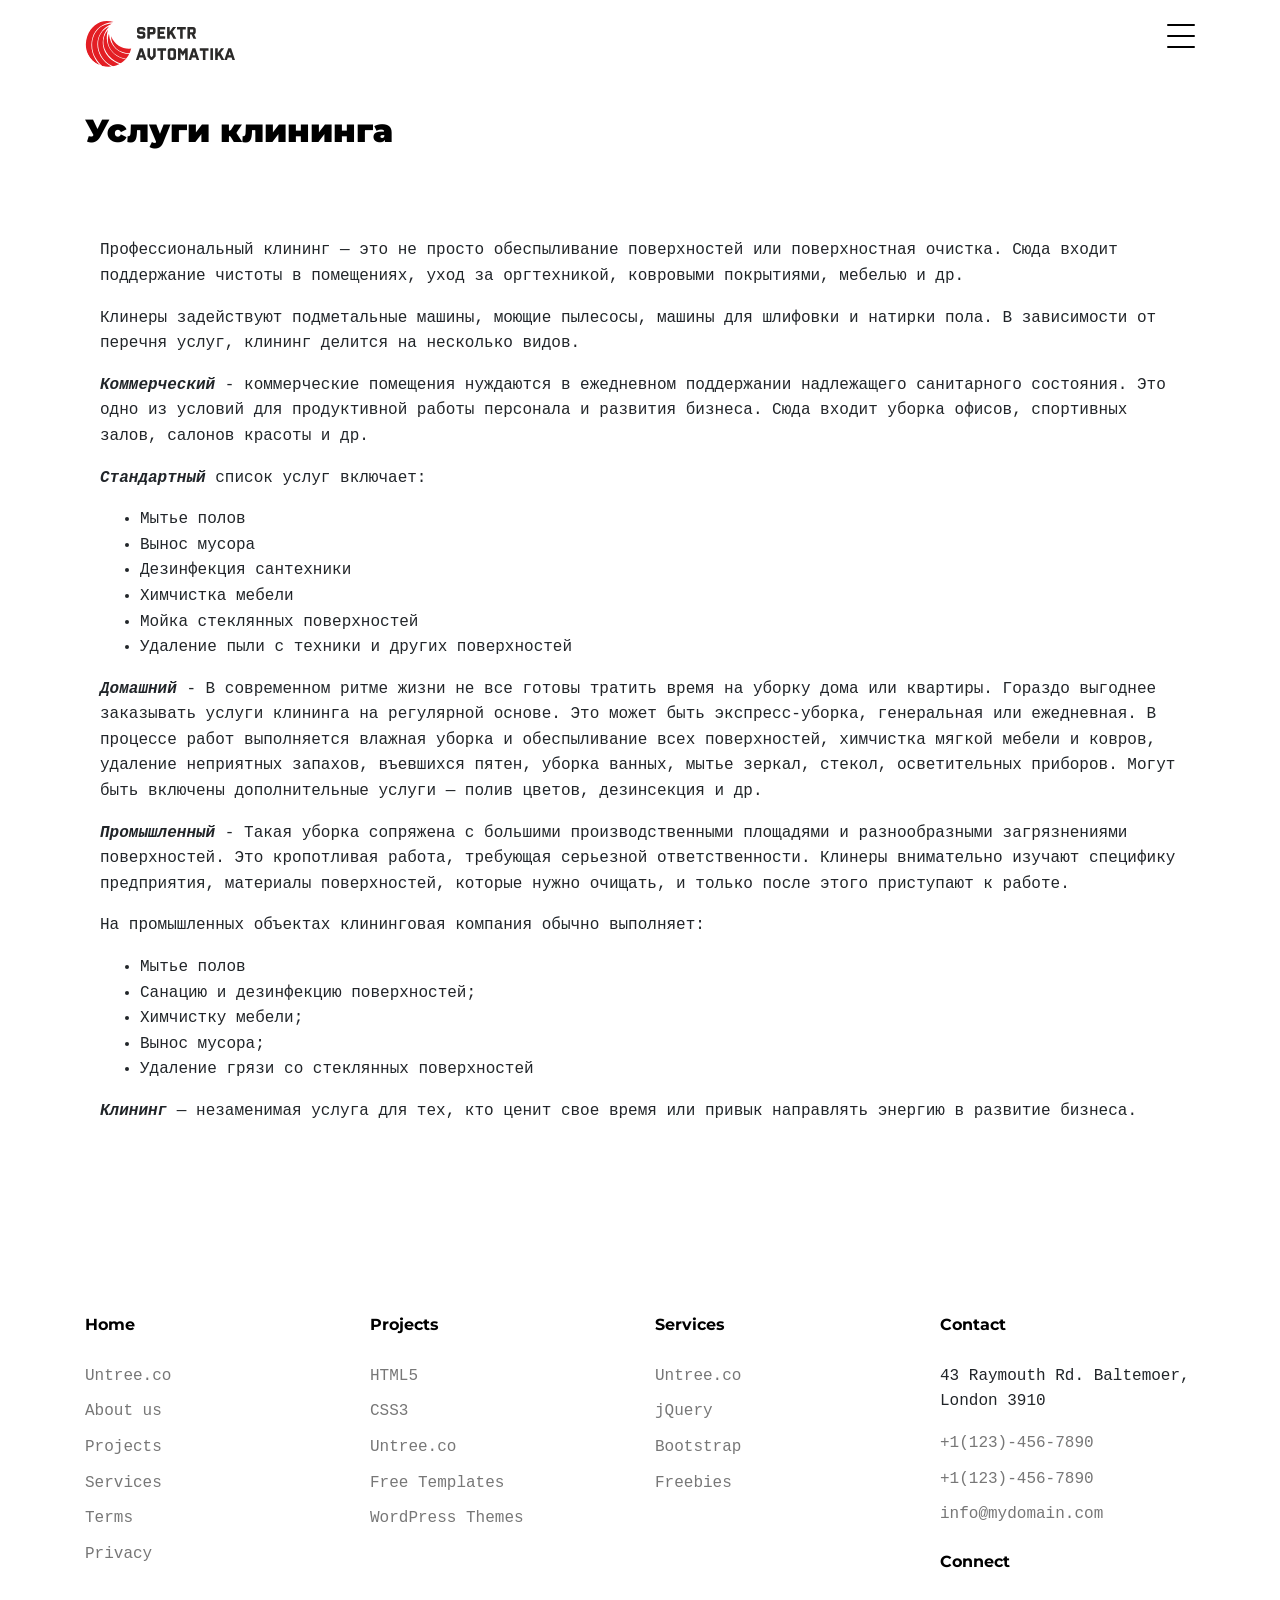
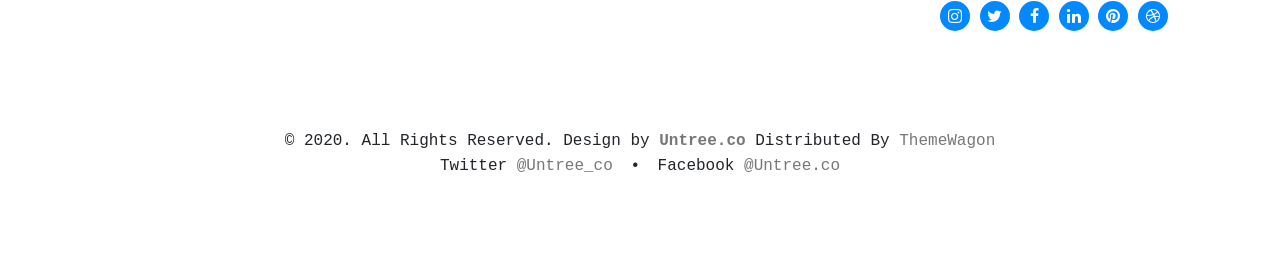
==== cleaning.html @ 490c634f "home page errors fixed" ====
<!doctype html>
<html lang="en">

<head>
  <meta charset="utf-8">
  <meta name="viewport" content="width=device-width, initial-scale=1, shrink-to-fit=no">
  <meta name="author" content="Untree.co">
  <link rel="shortcut icon" href="favicon.ico">

  <meta name="description" content="" />
  <meta name="keywords" content="" />

  <link rel="preconnect" href="https://fonts.googleapis.com">
  <link rel="preconnect" href="https://fonts.gstatic.com" crossorigin>
  <link href="https://fonts.googleapis.com/css2?family=Montserrat:wght@400;700&family=PT+Mono&display=swap" rel="stylesheet">

  <link rel="stylesheet" href="css/bootstrap.min.css">
  <link rel="stylesheet" href="css/owl.carousel.min.css">
  <link rel="stylesheet" href="css/owl.theme.default.min.css">
  <link rel="stylesheet" href="css/jquery.fancybox.min.css">
  <link rel="stylesheet" href="fonts/icomoon/style.css">
  <link rel="stylesheet" href="fonts/flaticon/font/flaticon.css">
  <link rel="stylesheet" href="css/aos.css">
  <link rel="stylesheet" href="css/style.css">
</head>

<body data-spy="scroll" data-target=".site-navbar-target" data-offset="100">


  <div class="site-mobile-menu site-navbar-target">
    <div class="site-mobile-menu-header">
      <div class="site-mobile-menu-close">
        <span class="icofont-close js-menu-toggle"></span>
      </div>
    </div>
    <div class="site-mobile-menu-body"></div>
  </div>
  
  <nav class="site-nav dark mb-5 site-navbar-target">
    <div class="container">
      <div class="site-navigation">
        <a href="index.html" class="logo m-0"><img class="logo" src="logo.svg"></span></a>

        <ul class="js-clone-nav d-none d-lg-inline-none site-menu float-right site-nav-wrap">
          <li><a href="#home-section" class="nav-link active">Главная</a></li>
          <li><a href="#services-section" class="nav-link">Услуги</a></li>
         
            <li><a href="#about-section" class="nav-link">O нас</a></li>
         
          <!-- <li><a href="#services-section" class="nav-link">Services</a></li> -->

          <li><a href="#contact-section" class="nav-link">Kонтакты</a></li>
        </ul>

        <a href="#" class="burger ml-auto float-right site-menu-toggle js-menu-toggle d-inline-block d-lg-inline-block" data-toggle="collapse" data-target="#main-navbar">
          <span></span>
        </a>

      </div>
    </div>
  </nav>



  


  <div class="untree_co-section untree_co-section-4 pb-0"  id="portfolio-section">
    <div class="container">
      <div class="portfolio-single-wrap unslate_co--section" id="portfolio-single-section">

        <div class="portfolio-single-inner">
          <h2 class="heading-portfolio-single-h2 text-black">Услуги клининга</h2>

          <div class="row justify-content-between mb-5">
            <div class="col-12 mb-4">
              <div class="owl-carousel single-slider">
                <figure class="mb-4">
                  <img src="images/cleaning/c1.jpg" alt="Image" class="img-fluid">
                </figure>
                <figure class="mb-4">
                  <img src="images/cleaning/c2.jpg" alt="Image" class="img-fluid">
                </figure>
                <figure class="mb-4">
                  <img src="images/cleaning/c3.jpg" alt="Image" class="img-fluid">
                </figure>
                <figure class="mb-4">
                  <img src="images/cleaning/c4.jpg" alt="Image" class="img-fluid">
                </figure>
                <figure class="mb-4">
                  <img src="images/cleaning/c5.jpg" alt="Image" class="img-fluid">
                </figure>
                <figure class="mb-4">
                  <img src="images/cleaning/c6.jpg" alt="Image" class="img-fluid">
                </figure>
                <figure class="mb-4">
                  <img src="images/cleaning/c7.jpg" alt="Image" class="img-fluid">
                </figure>
            </div>
            <div class="col-md-12 my-5">
                <p>Профессиональный клининг — это не просто обеспыливание поверхностей или поверхностная очистка.
                    Сюда входит поддержание чистоты в помещениях, уход за оргтехникой, ковровыми покрытиями, мебелью и др.
                </p>
                <p>Клинеры задействуют подметальные машины, моющие пылесосы, машины для шлифовки и натирки пола.
                    В зависимости от перечня услуг, клининг делится на несколько видов.
                </p>
                <p><i class="font-weight-bold">Коммерческий</i> - 
                    коммерческие помещения нуждаются в ежедневном поддержании надлежащего санитарного состояния.
                    Это одно из условий для продуктивной работы персонала и развития бизнеса. Сюда входит уборка офисов, спортивных залов, салонов красоты и др.
                </p>
                  
                  <p><i class="font-weight-bold">Стандартный</i> список услуг включает:</p> 
                    <ul>
                        <li>Мытье полов</li>
                        <li>Вынос мусора</li>
                        <li>Дезинфекция сантехники</li>
                        <li>Химчистка мебели</li>
                        <li>Мойка стеклянных поверхностей</li>
                        <li>Удаление пыли с техники и других поверхностей</li>
                    </ul>
                <p><i class="font-weight-bold">Домашний</i> - 
                    В современном ритме жизни не все готовы тратить время на уборку дома или квартиры. Гораздо выгоднее заказывать услуги клининга на
                    регулярной основе. Это может быть экспресс-уборка, генеральная или ежедневная. В процессе работ выполняется влажная уборка и
                    обеспыливание всех поверхностей, химчистка мягкой мебели и ковров, удаление неприятных запахов, въевшихся пятен,
                    уборка ванных, мытье зеркал, стекол, осветительных приборов. Могут быть включены дополнительные услуги — полив цветов, дезинсекция и др.
                </p>
                <p><i class="font-weight-bold">Промышленный</i> - 
                    Такая уборка сопряжена с большими производственными площадями и разнообразными загрязнениями поверхностей. Это кропотливая работа,
                    требующая серьезной ответственности. Клинеры внимательно изучают специфику предприятия, материалы поверхностей, которые нужно очищать,
                    и только после этого приступают к работе.
                </p>
                <p>На промышленных объектах клининговая компания обычно выполняет:</p> 
                    <ul>
                        <li>Мытье полов</li>
                        <li>Санацию и дезинфекцию поверхностей;</li>
                        <li>Химчистку мебели;</li>
                        <li>Вынос мусора;</li>
                        <li>Удаление грязи со стеклянных поверхностей</li>
                    </ul>
                <p><i class="font-weight-bold">Клининг</i> — незаменимая услуга для тех, кто ценит свое время или привык направлять энергию в развитие бизнеса.</p>

            </div>
        
          </div>

        </div>
      </div>
    </div>
  </div>


  <div class="site-footer">
    <div class="container">

      <div class="row">
        <div class="col-lg-3">
          <div class="widget">
            <h3>Home</h3>
            <ul class="list-unstyled float-left links">
              <li><a href="#">Untree.co</a></li>
              <li><a href="#">About us</a></li>
              <li><a href="#">Projects</a></li>
              <li><a href="#">Services</a></li>
              <li><a href="#">Terms</a></li>
              <li><a href="#">Privacy</a></li>
            </ul>
          </div> <!-- /.widget -->
        </div> <!-- /.col-lg-3 -->

        <div class="col-lg-3">
          <div class="widget">
            <h3>Projects</h3>
            <ul class="list-unstyled float-left links">
              <li><a href="#">HTML5</a></li>
              <li><a href="#">CSS3</a></li>
              <li><a href="#">Untree.co</a></li>
              <li><a href="#">Free Templates</a></li>
              <li><a href="#">WordPress Themes</a></li>
            </ul>
          </div> <!-- /.widget -->
        </div> <!-- /.col-lg-3 -->

        <div class="col-lg-3">
          <div class="widget">
            <h3>Services</h3>
            <ul class="list-unstyled float-left links">
              <li><a href="#">Untree.co</a></li>
              <li><a href="#">jQuery</a></li>
              <li><a href="#">Bootstrap</a></li>
              <li><a href="#">Freebies</a></li>
            </ul>
          </div> <!-- /.widget -->
        </div> <!-- /.col-lg-3 -->


        <div class="col-lg-3">
          <div class="widget">
            <h3>Contact</h3>
            <address>43 Raymouth Rd. Baltemoer, London 3910</address>
            <ul class="list-unstyled links mb-4">
              <li><a href="tel://11234567890">+1(123)-456-7890</a></li>
              <li><a href="tel://11234567890">+1(123)-456-7890</a></li>
              <li><a href="mailto:info@mydomain.com">info@mydomain.com</a></li>
            </ul>

            <h3>Connect</h3>
            <ul class="list-unstyled social">
              <li><a href="#"><span class="icon-instagram"></span></a></li>
              <li><a href="#"><span class="icon-twitter"></span></a></li>
              <li><a href="#"><span class="icon-facebook"></span></a></li>
              <li><a href="#"><span class="icon-linkedin"></span></a></li>
              <li><a href="#"><span class="icon-pinterest"></span></a></li>
              <li><a href="#"><span class="icon-dribbble"></span></a></li>
            </ul>

          </div> <!-- /.widget -->
        </div> <!-- /.col-lg-3 -->

      </div> <!-- /.row -->





      <div class="row mt-5">
        <div class="col-12 text-center">
          <p class=" mb-0">&copy; 2020. All Rights Reserved. Design by <a href="https://untree.co/" target="_blank" class=""><strong>Untree.co</strong></a> Distributed By <a href="https://themewagon.com">ThemeWagon</a> </p>
          <p class="">
            <span class="mx-2">Twitter <a href="https://twitter.com/untree_co">@Untree_co</a></span>
            <span>&bullet;</span>
            <span class="mx-2">Facebook <a href="https://web.facebook.com/Untree.co">@Untree.co</a></span>
          </p>

        </div>
      </div>
    </div> <!-- /.container -->
  </div> <!-- /.site-footer -->

  <script src="js/jquery-3.4.1.min.js"></script>
  <script src="js/popper.min.js"></script>
  <script src="js/bootstrap.min.js"></script>
  <script src="js/owl.carousel.min.js"></script>
  <script src="js/jquery.animateNumber.min.js"></script>
  <script src="js/jquery.waypoints.min.js"></script>
  <script src="js/jquery.fancybox.min.js"></script>
  <script src="js/aos.js"></script>
  <script src="js/wave-animate.js"></script>
  <script src="js/circle-progress.js"></script>
  <script src="js/imagesloaded.pkgd.js"></script>
  <script src="js/isotope.pkgd.min.js"></script>
  <script src="js/jquery.easing.1.3.js"></script>
  <script src="js/TweenMax.min.js"></script>
  <script src="js/ScrollMagic.min.js"></script>
  <script src="js/scrollmagic.animation.gsap.min.js"></script>

  <script src="js/custom.js"></script>
  
</body>

</html>
---- fonts/icomoon/style.css ----
@font-face {
  font-family: 'icomoon';
  src:  url('fonts/icomoon.eot?10si43');
  src:  url('fonts/icomoon.eot?10si43#iefix') format('embedded-opentype'),
    url('fonts/icomoon.ttf?10si43') format('truetype'),
    url('fonts/icomoon.woff?10si43') format('woff'),
    url('fonts/icomoon.svg?10si43#icomoon') format('svg');
  font-weight: normal;
  font-style: normal;
}

[class^="icon-"], [class*=" icon-"] {
  /* use !important to prevent issues with browser extensions that change fonts */
  font-family: 'icomoon' !important;
  speak: none;
  font-style: normal;
  font-weight: normal;
  font-variant: normal;
  text-transform: none;
  line-height: 1;

  /* Better Font Rendering =========== */
  -webkit-font-smoothing: antialiased;
  -moz-osx-font-smoothing: grayscale;
}

.icon-asterisk:before {
  content: "\f069";
}
.icon-plus:before {
  content: "\f067";
}
.icon-question:before {
  content: "\f128";
}
.icon-minus:before {
  content: "\f068";
}
.icon-glass:before {
  content: "\f000";
}
.icon-music:before {
  content: "\f001";
}
.icon-search:before {
  content: "\f002";
}
.icon-envelope-o:before {
  content: "\f003";
}
.icon-heart:before {
  content: "\f004";
}
.icon-star:before {
  content: "\f005";
}
.icon-star-o:before {
  content: "\f006";
}
.icon-user:before {
  content: "\f007";
}
.icon-film:before {
  content: "\f008";
}
.icon-th-large:before {
  content: "\f009";
}
.icon-th:before {
  content: "\f00a";
}
.icon-th-list:before {
  content: "\f00b";
}
.icon-check:before {
  content: "\f00c";
}
.icon-close:before {
  content: "\f00d";
}
.icon-remove:before {
  content: "\f00d";
}
.icon-times:before {
  content: "\f00d";
}
.icon-search-plus:before {
  content: "\f00e";
}
.icon-search-minus:before {
  content: "\f010";
}
.icon-power-off:before {
  content: "\f011";
}
.icon-signal:before {
  content: "\f012";
}
.icon-cog:before {
  content: "\f013";
}
.icon-gear:before {
  content: "\f013";
}
.icon-trash-o:before {
  content: "\f014";
}
.icon-home:before {
  content: "\f015";
}
.icon-file-o:before {
  content: "\f016";
}
.icon-clock-o:before {
  content: "\f017";
}
.icon-road:before {
  content: "\f018";
}
.icon-download:before {
  content: "\f019";
}
.icon-arrow-circle-o-down:before {
  content: "\f01a";
}
.icon-arrow-circle-o-up:before {
  content: "\f01b";
}
.icon-inbox:before {
  content: "\f01c";
}
.icon-play-circle-o:before {
  content: "\f01d";
}
.icon-repeat:before {
  content: "\f01e";
}
.icon-rotate-right:before {
  content: "\f01e";
}
.icon-refresh:before {
  content: "\f021";
}
.icon-list-alt:before {
  content: "\f022";
}
.icon-lock:before {
  content: "\f023";
}
.icon-flag:before {
  content: "\f024";
}
.icon-headphones:before {
  content: "\f025";
}
.icon-volume-off:before {
  content: "\f026";
}
.icon-volume-down:before {
  content: "\f027";
}
.icon-volume-up:before {
  content: "\f028";
}
.icon-qrcode:before {
  content: "\f029";
}
.icon-barcode:before {
  content: "\f02a";
}
.icon-tag:before {
  content: "\f02b";
}
.icon-tags:before {
  content: "\f02c";
}
.icon-book:before {
  content: "\f02d";
}
.icon-bookmark:before {
  content: "\f02e";
}
.icon-print:before {
  content: "\f02f";
}
.icon-camera:before {
  content: "\f030";
}
.icon-font:before {
  content: "\f031";
}
.icon-bold:before {
  content: "\f032";
}
.icon-italic:before {
  content: "\f033";
}
.icon-text-height:before {
  content: "\f034";
}
.icon-text-width:before {
  content: "\f035";
}
.icon-align-left:before {
  content: "\f036";
}
.icon-align-center:before {
  content: "\f037";
}
.icon-align-right:before {
  content: "\f038";
}
.icon-align-justify:before {
  content: "\f039";
}
.icon-list:before {
  content: "\f03a";
}
.icon-dedent:before {
  content: "\f03b";
}
.icon-outdent:before {
  content: "\f03b";
}
.icon-indent:before {
  content: "\f03c";
}
.icon-video-camera:before {
  content: "\f03d";
}
.icon-image:before {
  content: "\f03e";
}
.icon-photo:before {
  content: "\f03e";
}
.icon-picture-o:before {
  content: "\f03e";
}
.icon-pencil:before {
  content: "\f040";
}
.icon-map-marker:before {
  content: "\f041";
}
.icon-adjust:before {
  content: "\f042";
}
.icon-tint:before {
  content: "\f043";
}
.icon-edit:before {
  content: "\f044";
}
.icon-pencil-square-o:before {
  content: "\f044";
}
.icon-share-square-o:before {
  content: "\f045";
}
.icon-check-square-o:before {
  content: "\f046";
}
.icon-arrows:before {
  content: "\f047";
}
.icon-step-backward:before {
  content: "\f048";
}
.icon-fast-backward:before {
  content: "\f049";
}
.icon-backward:before {
  content: "\f04a";
}
.icon-play:before {
  content: "\f04b";
}
.icon-pause:before {
  content: "\f04c";
}
.icon-stop:before {
  content: "\f04d";
}
.icon-forward:before {
  content: "\f04e";
}
.icon-fast-forward:before {
  content: "\f050";
}
.icon-step-forward:before {
  content: "\f051";
}
.icon-eject:before {
  content: "\f052";
}
.icon-chevron-left:before {
  content: "\f053";
}
.icon-chevron-right:before {
  content: "\f054";
}
.icon-plus-circle:before {
  content: "\f055";
}
.icon-minus-circle:before {
  content: "\f056";
}
.icon-times-circle:before {
  content: "\f057";
}
.icon-check-circle:before {
  content: "\f058";
}
.icon-question-circle:before {
  content: "\f059";
}
.icon-info-circle:before {
  content: "\f05a";
}
.icon-crosshairs:before {
  content: "\f05b";
}
.icon-times-circle-o:before {
  content: "\f05c";
}
.icon-check-circle-o:before {
  content: "\f05d";
}
.icon-ban:before {
  content: "\f05e";
}
.icon-arrow-left:before {
  content: "\f060";
}
.icon-arrow-right:before {
  content: "\f061";
}
.icon-arrow-up:before {
  content: "\f062";
}
.icon-arrow-down:before {
  content: "\f063";
}
.icon-mail-forward:before {
  content: "\f064";
}
.icon-share:before {
  content: "\f064";
}
.icon-expand:before {
  content: "\f065";
}
.icon-compress:before {
  content: "\f066";
}
.icon-exclamation-circle:before {
  content: "\f06a";
}
.icon-gift:before {
  content: "\f06b";
}
.icon-leaf:before {
  content: "\f06c";
}
.icon-fire:before {
  content: "\f06d";
}
.icon-eye:before {
  content: "\f06e";
}
.icon-eye-slash:before {
  content: "\f070";
}
.icon-exclamation-triangle:before {
  content: "\f071";
}
.icon-warning:before {
  content: "\f071";
}
.icon-plane:before {
  content: "\f072";
}
.icon-calendar:before {
  content: "\f073";
}
.icon-random:before {
  content: "\f074";
}
.icon-comment:before {
  content: "\f075";
}
.icon-magnet:before {
  content: "\f076";
}
.icon-chevron-up:before {
  content: "\f077";
}
.icon-chevron-down:before {
  content: "\f078";
}
.icon-retweet:before {
  content: "\f079";
}
.icon-shopping-cart:before {
  content: "\f07a";
}
.icon-folder:before {
  content: "\f07b";
}
.icon-folder-open:before {
  content: "\f07c";
}
.icon-arrows-v:before {
  content: "\f07d";
}
.icon-arrows-h:before {
  content: "\f07e";
}
.icon-bar-chart:before {
  content: "\f080";
}
.icon-bar-chart-o:before {
  content: "\f080";
}
.icon-twitter-square:before {
  content: "\f081";
}
.icon-facebook-square:before {
  content: "\f082";
}
.icon-camera-retro:before {
  content: "\f083";
}
.icon-key:before {
  content: "\f084";
}
.icon-cogs:before {
  content: "\f085";
}
.icon-gears:before {
  content: "\f085";
}
.icon-comments:before {
  content: "\f086";
}
.icon-thumbs-o-up:before {
  content: "\f087";
}
.icon-thumbs-o-down:before {
  content: "\f088";
}
.icon-star-half:before {
  content: "\f089";
}
.icon-heart-o:before {
  content: "\f08a";
}
.icon-sign-out:before {
  content: "\f08b";
}
.icon-linkedin-square:before {
  content: "\f08c";
}
.icon-thumb-tack:before {
  content: "\f08d";
}
.icon-external-link:before {
  content: "\f08e";
}
.icon-sign-in:before {
  content: "\f090";
}
.icon-trophy:before {
  content: "\f091";
}
.icon-github-square:before {
  content: "\f092";
}
.icon-upload:before {
  content: "\f093";
}
.icon-lemon-o:before {
  content: "\f094";
}
.icon-phone:before {
  content: "\f095";
}
.icon-square-o:before {
  content: "\f096";
}
.icon-bookmark-o:before {
  content: "\f097";
}
.icon-phone-square:before {
  content: "\f098";
}
.icon-twitter:before {
  content: "\f099";
}
.icon-facebook:before {
  content: "\f09a";
}
.icon-facebook-f:before {
  content: "\f09a";
}
.icon-github:before {
  content: "\f09b";
}
.icon-unlock:before {
  content: "\f09c";
}
.icon-credit-card:before {
  content: "\f09d";
}
.icon-feed:before {
  content: "\f09e";
}
.icon-rss:before {
  content: "\f09e";
}
.icon-hdd-o:before {
  content: "\f0a0";
}
.icon-bullhorn:before {
  content: "\f0a1";
}
.icon-bell-o:before {
  content: "\f0a2";
}
.icon-certificate:before {
  content: "\f0a3";
}
.icon-hand-o-right:before {
  content: "\f0a4";
}
.icon-hand-o-left:before {
  content: "\f0a5";
}
.icon-hand-o-up:before {
  content: "\f0a6";
}
.icon-hand-o-down:before {
  content: "\f0a7";
}
.icon-arrow-circle-left:before {
  content: "\f0a8";
}
.icon-arrow-circle-right:before {
  content: "\f0a9";
}
.icon-arrow-circle-up:before {
  content: "\f0aa";
}
.icon-arrow-circle-down:before {
  content: "\f0ab";
}
.icon-globe:before {
  content: "\f0ac";
}
.icon-wrench:before {
  content: "\f0ad";
}
.icon-tasks:before {
  content: "\f0ae";
}
.icon-filter:before {
  content: "\f0b0";
}
.icon-briefcase:before {
  content: "\f0b1";
}
.icon-arrows-alt:before {
  content: "\f0b2";
}
.icon-group:before {
  content: "\f0c0";
}
.icon-users:before {
  content: "\f0c0";
}
.icon-chain:before {
  content: "\f0c1";
}
.icon-link:before {
  content: "\f0c1";
}
.icon-cloud:before {
  content: "\f0c2";
}
.icon-flask:before {
  content: "\f0c3";
}
.icon-cut:before {
  content: "\f0c4";
}
.icon-scissors:before {
  content: "\f0c4";
}
.icon-copy:before {
  content: "\f0c5";
}
.icon-files-o:before {
  content: "\f0c5";
}
.icon-paperclip:before {
  content: "\f0c6";
}
.icon-floppy-o:before {
  content: "\f0c7";
}
.icon-save:before {
  content: "\f0c7";
}
.icon-square:before {
  content: "\f0c8";
}
.icon-bars:before {
  content: "\f0c9";
}
.icon-navicon:before {
  content: "\f0c9";
}
.icon-reorder:before {
  content: "\f0c9";
}
.icon-list-ul:before {
  content: "\f0ca";
}
.icon-list-ol:before {
  content: "\f0cb";
}
.icon-strikethrough:before {
  content: "\f0cc";
}
.icon-underline:before {
  content: "\f0cd";
}
.icon-table:before {
  content: "\f0ce";
}
.icon-magic:before {
  content: "\f0d0";
}
.icon-truck:before {
  content: "\f0d1";
}
.icon-pinterest:before {
  content: "\f0d2";
}
.icon-pinterest-square:before {
  content: "\f0d3";
}
.icon-google-plus-square:before {
  content: "\f0d4";
}
.icon-google-plus:before {
  content: "\f0d5";
}
.icon-money:before {
  content: "\f0d6";
}
.icon-caret-down:before {
  content: "\f0d7";
}
.icon-caret-up:before {
  content: "\f0d8";
}
.icon-caret-left:before {
  content: "\f0d9";
}
.icon-caret-right:before {
  content: "\f0da";
}
.icon-columns:before {
  content: "\f0db";
}
.icon-sort:before {
  content: "\f0dc";
}
.icon-unsorted:before {
  content: "\f0dc";
}
.icon-sort-desc:before {
  content: "\f0dd";
}
.icon-sort-down:before {
  content: "\f0dd";
}
.icon-sort-asc:before {
  content: "\f0de";
}
.icon-sort-up:before {
  content: "\f0de";
}
.icon-envelope:before {
  content: "\f0e0";
}
.icon-linkedin:before {
  content: "\f0e1";
}
.icon-rotate-left:before {
  content: "\f0e2";
}
.icon-undo:before {
  content: "\f0e2";
}
.icon-gavel:before {
  content: "\f0e3";
}
.icon-legal:before {
  content: "\f0e3";
}
.icon-dashboard:before {
  content: "\f0e4";
}
.icon-tachometer:before {
  content: "\f0e4";
}
.icon-comment-o:before {
  content: "\f0e5";
}
.icon-comments-o:before {
  content: "\f0e6";
}
.icon-bolt:before {
  content: "\f0e7";
}
.icon-flash:before {
  content: "\f0e7";
}
.icon-sitemap:before {
  content: "\f0e8";
}
.icon-umbrella:before {
  content: "\f0e9";
}
.icon-clipboard:before {
  content: "\f0ea";
}
.icon-paste:before {
  content: "\f0ea";
}
.icon-lightbulb-o:before {
  content: "\f0eb";
}
.icon-exchange:before {
  content: "\f0ec";
}
.icon-cloud-download:before {
  content: "\f0ed";
}
.icon-cloud-upload:before {
  content: "\f0ee";
}
.icon-user-md:before {
  content: "\f0f0";
}
.icon-stethoscope:before {
  content: "\f0f1";
}
.icon-suitcase:before {
  content: "\f0f2";
}
.icon-bell:before {
  content: "\f0f3";
}
.icon-coffee:before {
  content: "\f0f4";
}
.icon-cutlery:before {
  content: "\f0f5";
}
.icon-file-text-o:before {
  content: "\f0f6";
}
.icon-building-o:before {
  content: "\f0f7";
}
.icon-hospital-o:before {
  content: "\f0f8";
}
.icon-ambulance:before {
  content: "\f0f9";
}
.icon-medkit:before {
  content: "\f0fa";
}
.icon-fighter-jet:before {
  content: "\f0fb";
}
.icon-beer:before {
  content: "\f0fc";
}
.icon-h-square:before {
  content: "\f0fd";
}
.icon-plus-square:before {
  content: "\f0fe";
}
.icon-angle-double-left:before {
  content: "\f100";
}
.icon-angle-double-right:before {
  content: "\f101";
}
.icon-angle-double-up:before {
  content: "\f102";
}
.icon-angle-double-down:before {
  content: "\f103";
}
.icon-angle-left:before {
  content: "\f104";
}
.icon-angle-right:before {
  content: "\f105";
}
.icon-angle-up:before {
  content: "\f106";
}
.icon-angle-down:before {
  content: "\f107";
}
.icon-desktop:before {
  content: "\f108";
}
.icon-laptop:before {
  content: "\f109";
}
.icon-tablet:before {
  content: "\f10a";
}
.icon-mobile:before {
  content: "\f10b";
}
.icon-mobile-phone:before {
  content: "\f10b";
}
.icon-circle-o:before {
  content: "\f10c";
}
.icon-quote-left:before {
  content: "\f10d";
}
.icon-quote-right:before {
  content: "\f10e";
}
.icon-spinner:before {
  content: "\f110";
}
.icon-circle:before {
  content: "\f111";
}
.icon-mail-reply:before {
  content: "\f112";
}
.icon-reply:before {
  content: "\f112";
}
.icon-github-alt:before {
  content: "\f113";
}
.icon-folder-o:before {
  content: "\f114";
}
.icon-folder-open-o:before {
  content: "\f115";
}
.icon-smile-o:before {
  content: "\f118";
}
.icon-frown-o:before {
  content: "\f119";
}
.icon-meh-o:before {
  content: "\f11a";
}
.icon-gamepad:before {
  content: "\f11b";
}
.icon-keyboard-o:before {
  content: "\f11c";
}
.icon-flag-o:before {
  content: "\f11d";
}
.icon-flag-checkered:before {
  content: "\f11e";
}
.icon-terminal:before {
  content: "\f120";
}
.icon-code:before {
  content: "\f121";
}
.icon-mail-reply-all:before {
  content: "\f122";
}
.icon-reply-all:before {
  content: "\f122";
}
.icon-star-half-empty:before {
  content: "\f123";
}
.icon-star-half-full:before {
  content: "\f123";
}
.icon-star-half-o:before {
  content: "\f123";
}
.icon-location-arrow:before {
  content: "\f124";
}
.icon-crop:before {
  content: "\f125";
}
.icon-code-fork:before {
  content: "\f126";
}
.icon-chain-broken:before {
  content: "\f127";
}
.icon-unlink:before {
  content: "\f127";
}
.icon-info:before {
  content: "\f129";
}
.icon-exclamation:before {
  content: "\f12a";
}
.icon-superscript:before {
  content: "\f12b";
}
.icon-subscript:before {
  content: "\f12c";
}
.icon-eraser:before {
  content: "\f12d";
}
.icon-puzzle-piece:before {
  content: "\f12e";
}
.icon-microphone:before {
  content: "\f130";
}
.icon-microphone-slash:before {
  content: "\f131";
}
.icon-shield:before {
  content: "\f132";
}
.icon-calendar-o:before {
  content: "\f133";
}
.icon-fire-extinguisher:before {
  content: "\f134";
}
.icon-rocket:before {
  content: "\f135";
}
.icon-maxcdn:before {
  content: "\f136";
}
.icon-chevron-circle-left:before {
  content: "\f137";
}
.icon-chevron-circle-right:before {
  content: "\f138";
}
.icon-chevron-circle-up:before {
  content: "\f139";
}
.icon-chevron-circle-down:before {
  content: "\f13a";
}
.icon-html5:before {
  content: "\f13b";
}
.icon-css3:before {
  content: "\f13c";
}
.icon-anchor:before {
  content: "\f13d";
}
.icon-unlock-alt:before {
  content: "\f13e";
}
.icon-bullseye:before {
  content: "\f140";
}
.icon-ellipsis-h:before {
  content: "\f141";
}
.icon-ellipsis-v:before {
  content: "\f142";
}
.icon-rss-square:before {
  content: "\f143";
}
.icon-play-circle:before {
  content: "\f144";
}
.icon-ticket:before {
  content: "\f145";
}
.icon-minus-square:before {
  content: "\f146";
}
.icon-minus-square-o:before {
  content: "\f147";
}
.icon-level-up:before {
  content: "\f148";
}
.icon-level-down:before {
  content: "\f149";
}
.icon-check-square:before {
  content: "\f14a";
}
.icon-pencil-square:before {
  content: "\f14b";
}
.icon-external-link-square:before {
  content: "\f14c";
}
.icon-share-square:before {
  content: "\f14d";
}
.icon-compass:before {
  content: "\f14e";
}
.icon-caret-square-o-down:before {
  content: "\f150";
}
.icon-toggle-down:before {
  content: "\f150";
}
.icon-caret-square-o-up:before {
  content: "\f151";
}
.icon-toggle-up:before {
  content: "\f151";
}
.icon-caret-square-o-right:before {
  content: "\f152";
}
.icon-toggle-right:before {
  content: "\f152";
}
.icon-eur:before {
  content: "\f153";
}
.icon-euro:before {
  content: "\f153";
}
.icon-gbp:before {
  content: "\f154";
}
.icon-dollar:before {
  content: "\f155";
}
.icon-usd:before {
  content: "\f155";
}
.icon-inr:before {
  content: "\f156";
}
.icon-rupee:before {
  content: "\f156";
}
.icon-cny:before {
  content: "\f157";
}
.icon-jpy:before {
  content: "\f157";
}
.icon-rmb:before {
  content: "\f157";
}
.icon-yen:before {
  content: "\f157";
}
.icon-rouble:before {
  content: "\f158";
}
.icon-rub:before {
  content: "\f158";
}
.icon-ruble:before {
  content: "\f158";
}
.icon-krw:before {
  content: "\f159";
}
.icon-won:before {
  content: "\f159";
}
.icon-bitcoin:before {
  content: "\f15a";
}
.icon-btc:before {
  content: "\f15a";
}
.icon-file:before {
  content: "\f15b";
}
.icon-file-text:before {
  content: "\f15c";
}
.icon-sort-alpha-asc:before {
  content: "\f15d";
}
.icon-sort-alpha-desc:before {
  content: "\f15e";
}
.icon-sort-amount-asc:before {
  content: "\f160";
}
.icon-sort-amount-desc:before {
  content: "\f161";
}
.icon-sort-numeric-asc:before {
  content: "\f162";
}
.icon-sort-numeric-desc:before {
  content: "\f163";
}
.icon-thumbs-up:before {
  content: "\f164";
}
.icon-thumbs-down:before {
  content: "\f165";
}
.icon-youtube-square:before {
  content: "\f166";
}
.icon-youtube:before {
  content: "\f167";
}
.icon-xing:before {
  content: "\f168";
}
.icon-xing-square:before {
  content: "\f169";
}
.icon-youtube-play:before {
  content: "\f16a";
}
.icon-dropbox:before {
  content: "\f16b";
}
.icon-stack-overflow:before {
  content: "\f16c";
}
.icon-instagram:before {
  content: "\f16d";
}
.icon-flickr:before {
  content: "\f16e";
}
.icon-adn:before {
  content: "\f170";
}
.icon-bitbucket:before {
  content: "\f171";
}
.icon-bitbucket-square:before {
  content: "\f172";
}
.icon-tumblr:before {
  content: "\f173";
}
.icon-tumblr-square:before {
  content: "\f174";
}
.icon-long-arrow-down:before {
  content: "\f175";
}
.icon-long-arrow-up:before {
  content: "\f176";
}
.icon-long-arrow-left:before {
  content: "\f177";
}
.icon-long-arrow-right:before {
  content: "\f178";
}
.icon-apple:before {
  content: "\f179";
}
.icon-windows:before {
  content: "\f17a";
}
.icon-android:before {
  content: "\f17b";
}
.icon-linux:before {
  content: "\f17c";
}
.icon-dribbble:before {
  content: "\f17d";
}
.icon-skype:before {
  content: "\f17e";
}
.icon-foursquare:before {
  content: "\f180";
}
.icon-trello:before {
  content: "\f181";
}
.icon-female:before {
  content: "\f182";
}
.icon-male:before {
  content: "\f183";
}
.icon-gittip:before {
  content: "\f184";
}
.icon-gratipay:before {
  content: "\f184";
}
.icon-sun-o:before {
  content: "\f185";
}
.icon-moon-o:before {
  content: "\f186";
}
.icon-archive:before {
  content: "\f187";
}
.icon-bug:before {
  content: "\f188";
}
.icon-vk:before {
  content: "\f189";
}
.icon-weibo:before {
  content: "\f18a";
}
.icon-renren:before {
  content: "\f18b";
}
.icon-pagelines:before {
  content: "\f18c";
}
.icon-stack-exchange:before {
  content: "\f18d";
}
.icon-arrow-circle-o-right:before {
  content: "\f18e";
}
.icon-arrow-circle-o-left:before {
  content: "\f190";
}
.icon-caret-square-o-left:before {
  content: "\f191";
}
.icon-toggle-left:before {
  content: "\f191";
}
.icon-dot-circle-o:before {
  content: "\f192";
}
.icon-wheelchair:before {
  content: "\f193";
}
.icon-vimeo-square:before {
  content: "\f194";
}
.icon-try:before {
  content: "\f195";
}
.icon-turkish-lira:before {
  content: "\f195";
}
.icon-plus-square-o:before {
  content: "\f196";
}
.icon-space-shuttle:before {
  content: "\f197";
}
.icon-slack:before {
  content: "\f198";
}
.icon-envelope-square:before {
  content: "\f199";
}
.icon-wordpress:before {
  content: "\f19a";
}
.icon-openid:before {
  content: "\f19b";
}
.icon-bank:before {
  content: "\f19c";
}
.icon-institution:before {
  content: "\f19c";
}
.icon-university:before {
  content: "\f19c";
}
.icon-graduation-cap:before {
  content: "\f19d";
}
.icon-mortar-board:before {
  content: "\f19d";
}
.icon-yahoo:before {
  content: "\f19e";
}
.icon-google:before {
  content: "\f1a0";
}
.icon-reddit:before {
  content: "\f1a1";
}
.icon-reddit-square:before {
  content: "\f1a2";
}
.icon-stumbleupon-circle:before {
  content: "\f1a3";
}
.icon-stumbleupon:before {
  content: "\f1a4";
}
.icon-delicious:before {
  content: "\f1a5";
}
.icon-digg:before {
  content: "\f1a6";
}
.icon-pied-piper-pp:before {
  content: "\f1a7";
}
.icon-pied-piper-alt:before {
  content: "\f1a8";
}
.icon-drupal:before {
  content: "\f1a9";
}
.icon-joomla:before {
  content: "\f1aa";
}
.icon-language:before {
  content: "\f1ab";
}
.icon-fax:before {
  content: "\f1ac";
}
.icon-building:before {
  content: "\f1ad";
}
.icon-child:before {
  content: "\f1ae";
}
.icon-paw:before {
  content: "\f1b0";
}
.icon-spoon:before {
  content: "\f1b1";
}
.icon-cube:before {
  content: "\f1b2";
}
.icon-cubes:before {
  content: "\f1b3";
}
.icon-behance:before {
  content: "\f1b4";
}
.icon-behance-square:before {
  content: "\f1b5";
}
.icon-steam:before {
  content: "\f1b6";
}
.icon-steam-square:before {
  content: "\f1b7";
}
.icon-recycle:before {
  content: "\f1b8";
}
.icon-automobile:before {
  content: "\f1b9";
}
.icon-car:before {
  content: "\f1b9";
}
.icon-cab:before {
  content: "\f1ba";
}
.icon-taxi:before {
  content: "\f1ba";
}
.icon-tree:before {
  content: "\f1bb";
}
.icon-spotify:before {
  content: "\f1bc";
}
.icon-deviantart:before {
  content: "\f1bd";
}
.icon-soundcloud:before {
  content: "\f1be";
}
.icon-database:before {
  content: "\f1c0";
}
.icon-file-pdf-o:before {
  content: "\f1c1";
}
.icon-file-word-o:before {
  content: "\f1c2";
}
.icon-file-excel-o:before {
  content: "\f1c3";
}
.icon-file-powerpoint-o:before {
  content: "\f1c4";
}
.icon-file-image-o:before {
  content: "\f1c5";
}
.icon-file-photo-o:before {
  content: "\f1c5";
}
.icon-file-picture-o:before {
  content: "\f1c5";
}
.icon-file-archive-o:before {
  content: "\f1c6";
}
.icon-file-zip-o:before {
  content: "\f1c6";
}
.icon-file-audio-o:before {
  content: "\f1c7";
}
.icon-file-sound-o:before {
  content: "\f1c7";
}
.icon-file-movie-o:before {
  content: "\f1c8";
}
.icon-file-video-o:before {
  content: "\f1c8";
}
.icon-file-code-o:before {
  content: "\f1c9";
}
.icon-vine:before {
  content: "\f1ca";
}
.icon-codepen:before {
  content: "\f1cb";
}
.icon-jsfiddle:before {
  content: "\f1cc";
}
.icon-life-bouy:before {
  content: "\f1cd";
}
.icon-life-buoy:before {
  content: "\f1cd";
}
.icon-life-ring:before {
  content: "\f1cd";
}
.icon-life-saver:before {
  content: "\f1cd";
}
.icon-support:before {
  content: "\f1cd";
}
.icon-circle-o-notch:before {
  content: "\f1ce";
}
.icon-ra:before {
  content: "\f1d0";
}
.icon-rebel:before {
  content: "\f1d0";
}
.icon-resistance:before {
  content: "\f1d0";
}
.icon-empire:before {
  content: "\f1d1";
}
.icon-ge:before {
  content: "\f1d1";
}
.icon-git-square:before {
  content: "\f1d2";
}
.icon-git:before {
  content: "\f1d3";
}
.icon-hacker-news:before {
  content: "\f1d4";
}
.icon-y-combinator-square:before {
  content: "\f1d4";
}
.icon-yc-square:before {
  content: "\f1d4";
}
.icon-tencent-weibo:before {
  content: "\f1d5";
}
.icon-qq:before {
  content: "\f1d6";
}
.icon-wechat:before {
  content: "\f1d7";
}
.icon-weixin:before {
  content: "\f1d7";
}
.icon-paper-plane:before {
  content: "\f1d8";
}
.icon-send:before {
  content: "\f1d8";
}
.icon-paper-plane-o:before {
  content: "\f1d9";
}
.icon-send-o:before {
  content: "\f1d9";
}
.icon-history:before {
  content: "\f1da";
}
.icon-circle-thin:before {
  content: "\f1db";
}
.icon-header:before {
  content: "\f1dc";
}
.icon-paragraph:before {
  content: "\f1dd";
}
.icon-sliders:before {
  content: "\f1de";
}
.icon-share-alt:before {
  content: "\f1e0";
}
.icon-share-alt-square:before {
  content: "\f1e1";
}
.icon-bomb:before {
  content: "\f1e2";
}
.icon-futbol-o:before {
  content: "\f1e3";
}
.icon-soccer-ball-o:before {
  content: "\f1e3";
}
.icon-tty:before {
  content: "\f1e4";
}
.icon-binoculars:before {
  content: "\f1e5";
}
.icon-plug:before {
  content: "\f1e6";
}
.icon-slideshare:before {
  content: "\f1e7";
}
.icon-twitch:before {
  content: "\f1e8";
}
.icon-yelp:before {
  content: "\f1e9";
}
.icon-newspaper-o:before {
  content: "\f1ea";
}
.icon-wifi:before {
  content: "\f1eb";
}
.icon-calculator:before {
  content: "\f1ec";
}
.icon-paypal:before {
  content: "\f1ed";
}
.icon-google-wallet:before {
  content: "\f1ee";
}
.icon-cc-visa:before {
  content: "\f1f0";
}
.icon-cc-mastercard:before {
  content: "\f1f1";
}
.icon-cc-discover:before {
  content: "\f1f2";
}
.icon-cc-amex:before {
  content: "\f1f3";
}
.icon-cc-paypal:before {
  content: "\f1f4";
}
.icon-cc-stripe:before {
  content: "\f1f5";
}
.icon-bell-slash:before {
  content: "\f1f6";
}
.icon-bell-slash-o:before {
  content: "\f1f7";
}
.icon-trash:before {
  content: "\f1f8";
}
.icon-copyright:before {
  content: "\f1f9";
}
.icon-at:before {
  content: "\f1fa";
}
.icon-eyedropper:before {
  content: "\f1fb";
}
.icon-paint-brush:before {
  content: "\f1fc";
}
.icon-birthday-cake:before {
  content: "\f1fd";
}
.icon-area-chart:before {
  content: "\f1fe";
}
.icon-pie-chart:before {
  content: "\f200";
}
.icon-line-chart:before {
  content: "\f201";
}
.icon-lastfm:before {
  content: "\f202";
}
.icon-lastfm-square:before {
  content: "\f203";
}
.icon-toggle-off:before {
  content: "\f204";
}
.icon-toggle-on:before {
  content: "\f205";
}
.icon-bicycle:before {
  content: "\f206";
}
.icon-bus:before {
  content: "\f207";
}
.icon-ioxhost:before {
  content: "\f208";
}
.icon-angellist:before {
  content: "\f209";
}
.icon-cc:before {
  content: "\f20a";
}
.icon-ils:before {
  content: "\f20b";
}
.icon-shekel:before {
  content: "\f20b";
}
.icon-sheqel:before {
  content: "\f20b";
}
.icon-meanpath:before {
  content: "\f20c";
}
.icon-buysellads:before {
  content: "\f20d";
}
.icon-connectdevelop:before {
  content: "\f20e";
}
.icon-dashcube:before {
  content: "\f210";
}
.icon-forumbee:before {
  content: "\f211";
}
.icon-leanpub:before {
  content: "\f212";
}
.icon-sellsy:before {
  content: "\f213";
}
.icon-shirtsinbulk:before {
  content: "\f214";
}
.icon-simplybuilt:before {
  content: "\f215";
}
.icon-skyatlas:before {
  content: "\f216";
}
.icon-cart-plus:before {
  content: "\f217";
}
.icon-cart-arrow-down:before {
  content: "\f218";
}
.icon-diamond:before {
  content: "\f219";
}
.icon-ship:before {
  content: "\f21a";
}
.icon-user-secret:before {
  content: "\f21b";
}
.icon-motorcycle:before {
  content: "\f21c";
}
.icon-street-view:before {
  content: "\f21d";
}
.icon-heartbeat:before {
  content: "\f21e";
}
.icon-venus:before {
  content: "\f221";
}
.icon-mars:before {
  content: "\f222";
}
.icon-mercury:before {
  content: "\f223";
}
.icon-intersex:before {
  content: "\f224";
}
.icon-transgender:before {
  content: "\f224";
}
.icon-transgender-alt:before {
  content: "\f225";
}
.icon-venus-double:before {
  content: "\f226";
}
.icon-mars-double:before {
  content: "\f227";
}
.icon-venus-mars:before {
  content: "\f228";
}
.icon-mars-stroke:before {
  content: "\f229";
}
.icon-mars-stroke-v:before {
  content: "\f22a";
}
.icon-mars-stroke-h:before {
  content: "\f22b";
}
.icon-neuter:before {
  content: "\f22c";
}
.icon-genderless:before {
  content: "\f22d";
}
.icon-facebook-official:before {
  content: "\f230";
}
.icon-pinterest-p:before {
  content: "\f231";
}
.icon-whatsapp:before {
  content: "\f232";
}
.icon-server:before {
  content: "\f233";
}
.icon-user-plus:before {
  content: "\f234";
}
.icon-user-times:before {
  content: "\f235";
}
.icon-bed:before {
  content: "\f236";
}
.icon-hotel:before {
  content: "\f236";
}
.icon-viacoin:before {
  content: "\f237";
}
.icon-train:before {
  content: "\f238";
}
.icon-subway:before {
  content: "\f239";
}
.icon-medium:before {
  content: "\f23a";
}
.icon-y-combinator:before {
  content: "\f23b";
}
.icon-yc:before {
  content: "\f23b";
}
.icon-optin-monster:before {
  content: "\f23c";
}
.icon-opencart:before {
  content: "\f23d";
}
.icon-expeditedssl:before {
  content: "\f23e";
}
.icon-battery:before {
  content: "\f240";
}
.icon-battery-4:before {
  content: "\f240";
}
.icon-battery-full:before {
  content: "\f240";
}
.icon-battery-3:before {
  content: "\f241";
}
.icon-battery-three-quarters:before {
  content: "\f241";
}
.icon-battery-2:before {
  content: "\f242";
}
.icon-battery-half:before {
  content: "\f242";
}
.icon-battery-1:before {
  content: "\f243";
}
.icon-battery-quarter:before {
  content: "\f243";
}
.icon-battery-0:before {
  content: "\f244";
}
.icon-battery-empty:before {
  content: "\f244";
}
.icon-mouse-pointer:before {
  content: "\f245";
}
.icon-i-cursor:before {
  content: "\f246";
}
.icon-object-group:before {
  content: "\f247";
}
.icon-object-ungroup:before {
  content: "\f248";
}
.icon-sticky-note:before {
  content: "\f249";
}
.icon-sticky-note-o:before {
  content: "\f24a";
}
.icon-cc-jcb:before {
  content: "\f24b";
}
.icon-cc-diners-club:before {
  content: "\f24c";
}
.icon-clone:before {
  content: "\f24d";
}
.icon-balance-scale:before {
  content: "\f24e";
}
.icon-hourglass-o:before {
  content: "\f250";
}
.icon-hourglass-1:before {
  content: "\f251";
}
.icon-hourglass-start:before {
  content: "\f251";
}
.icon-hourglass-2:before {
  content: "\f252";
}
.icon-hourglass-half:before {
  content: "\f252";
}
.icon-hourglass-3:before {
  content: "\f253";
}
.icon-hourglass-end:before {
  content: "\f253";
}
.icon-hourglass:before {
  content: "\f254";
}
.icon-hand-grab-o:before {
  content: "\f255";
}
.icon-hand-rock-o:before {
  content: "\f255";
}
.icon-hand-paper-o:before {
  content: "\f256";
}
.icon-hand-stop-o:before {
  content: "\f256";
}
.icon-hand-scissors-o:before {
  content: "\f257";
}
.icon-hand-lizard-o:before {
  content: "\f258";
}
.icon-hand-spock-o:before {
  content: "\f259";
}
.icon-hand-pointer-o:before {
  content: "\f25a";
}
.icon-hand-peace-o:before {
  content: "\f25b";
}
.icon-trademark:before {
  content: "\f25c";
}
.icon-registered:before {
  content: "\f25d";
}
.icon-creative-commons:before {
  content: "\f25e";
}
.icon-gg:before {
  content: "\f260";
}
.icon-gg-circle:before {
  content: "\f261";
}
.icon-tripadvisor:before {
  content: "\f262";
}
.icon-odnoklassniki:before {
  content: "\f263";
}
.icon-odnoklassniki-square:before {
  content: "\f264";
}
.icon-get-pocket:before {
  content: "\f265";
}
.icon-wikipedia-w:before {
  content: "\f266";
}
.icon-safari:before {
  content: "\f267";
}
.icon-chrome:before {
  content: "\f268";
}
.icon-firefox:before {
  content: "\f269";
}
.icon-opera:before {
  content: "\f26a";
}
.icon-internet-explorer:before {
  content: "\f26b";
}
.icon-television:before {
  content: "\f26c";
}
.icon-tv:before {
  content: "\f26c";
}
.icon-contao:before {
  content: "\f26d";
}
.icon-500px:before {
  content: "\f26e";
}
.icon-amazon:before {
  content: "\f270";
}
.icon-calendar-plus-o:before {
  content: "\f271";
}
.icon-calendar-minus-o:before {
  content: "\f272";
}
.icon-calendar-times-o:before {
  content: "\f273";
}
.icon-calendar-check-o:before {
  content: "\f274";
}
.icon-industry:before {
  content: "\f275";
}
.icon-map-pin:before {
  content: "\f276";
}
.icon-map-signs:before {
  content: "\f277";
}
.icon-map-o:before {
  content: "\f278";
}
.icon-map:before {
  content: "\f279";
}
.icon-commenting:before {
  content: "\f27a";
}
.icon-commenting-o:before {
  content: "\f27b";
}
.icon-houzz:before {
  content: "\f27c";
}
.icon-vimeo:before {
  content: "\f27d";
}
.icon-black-tie:before {
  content: "\f27e";
}
.icon-fonticons:before {
  content: "\f280";
}
.icon-reddit-alien:before {
  content: "\f281";
}
.icon-edge:before {
  content: "\f282";
}
.icon-credit-card-alt:before {
  content: "\f283";
}
.icon-codiepie:before {
  content: "\f284";
}
.icon-modx:before {
  content: "\f285";
}
.icon-fort-awesome:before {
  content: "\f286";
}
.icon-usb:before {
  content: "\f287";
}
.icon-product-hunt:before {
  content: "\f288";
}
.icon-mixcloud:before {
  content: "\f289";
}
.icon-scribd:before {
  content: "\f28a";
}
.icon-pause-circle:before {
  content: "\f28b";
}
.icon-pause-circle-o:before {
  content: "\f28c";
}
.icon-stop-circle:before {
  content: "\f28d";
}
.icon-stop-circle-o:before {
  content: "\f28e";
}
.icon-shopping-bag:before {
  content: "\f290";
}
.icon-shopping-basket:before {
  content: "\f291";
}
.icon-hashtag:before {
  content: "\f292";
}
.icon-bluetooth:before {
  content: "\f293";
}
.icon-bluetooth-b:before {
  content: "\f294";
}
.icon-percent:before {
  content: "\f295";
}
.icon-gitlab:before {
  content: "\f296";
}
.icon-wpbeginner:before {
  content: "\f297";
}
.icon-wpforms:before {
  content: "\f298";
}
.icon-envira:before {
  content: "\f299";
}
.icon-universal-access:before {
  content: "\f29a";
}
.icon-wheelchair-alt:before {
  content: "\f29b";
}
.icon-question-circle-o:before {
  content: "\f29c";
}
.icon-blind:before {
  content: "\f29d";
}
.icon-audio-description:before {
  content: "\f29e";
}
.icon-volume-control-phone:before {
  content: "\f2a0";
}
.icon-braille:before {
  content: "\f2a1";
}
.icon-assistive-listening-systems:before {
  content: "\f2a2";
}
.icon-american-sign-language-interpreting:before {
  content: "\f2a3";
}
.icon-asl-interpreting:before {
  content: "\f2a3";
}
.icon-deaf:before {
  content: "\f2a4";
}
.icon-deafness:before {
  content: "\f2a4";
}
.icon-hard-of-hearing:before {
  content: "\f2a4";
}
.icon-glide:before {
  content: "\f2a5";
}
.icon-glide-g:before {
  content: "\f2a6";
}
.icon-sign-language:before {
  content: "\f2a7";
}
.icon-signing:before {
  content: "\f2a7";
}
.icon-low-vision:before {
  content: "\f2a8";
}
.icon-viadeo:before {
  content: "\f2a9";
}
.icon-viadeo-square:before {
  content: "\f2aa";
}
.icon-snapchat:before {
  content: "\f2ab";
}
.icon-snapchat-ghost:before {
  content: "\f2ac";
}
.icon-snapchat-square:before {
  content: "\f2ad";
}
.icon-pied-piper:before {
  content: "\f2ae";
}
.icon-first-order:before {
  content: "\f2b0";
}
.icon-yoast:before {
  content: "\f2b1";
}
.icon-themeisle:before {
  content: "\f2b2";
}
.icon-google-plus-circle:before {
  content: "\f2b3";
}
.icon-google-plus-official:before {
  content: "\f2b3";
}
.icon-fa:before {
  content: "\f2b4";
}
.icon-font-awesome:before {
  content: "\f2b4";
}
.icon-handshake-o:before {
  content: "\f2b5";
}
.icon-envelope-open:before {
  content: "\f2b6";
}
.icon-envelope-open-o:before {
  content: "\f2b7";
}
.icon-linode:before {
  content: "\f2b8";
}
.icon-address-book:before {
  content: "\f2b9";
}
.icon-address-book-o:before {
  content: "\f2ba";
}
.icon-address-card:before {
  content: "\f2bb";
}
.icon-vcard:before {
  content: "\f2bb";
}
.icon-address-card-o:before {
  content: "\f2bc";
}
.icon-vcard-o:before {
  content: "\f2bc";
}
.icon-user-circle:before {
  content: "\f2bd";
}
.icon-user-circle-o:before {
  content: "\f2be";
}
.icon-user-o:before {
  content: "\f2c0";
}
.icon-id-badge:before {
  content: "\f2c1";
}
.icon-drivers-license:before {
  content: "\f2c2";
}
.icon-id-card:before {
  content: "\f2c2";
}
.icon-drivers-license-o:before {
  content: "\f2c3";
}
.icon-id-card-o:before {
  content: "\f2c3";
}
.icon-quora:before {
  content: "\f2c4";
}
.icon-free-code-camp:before {
  content: "\f2c5";
}
.icon-telegram:before {
  content: "\f2c6";
}
.icon-thermometer:before {
  content: "\f2c7";
}
.icon-thermometer-4:before {
  content: "\f2c7";
}
.icon-thermometer-full:before {
  content: "\f2c7";
}
.icon-thermometer-3:before {
  content: "\f2c8";
}
.icon-thermometer-three-quarters:before {
  content: "\f2c8";
}
.icon-thermometer-2:before {
  content: "\f2c9";
}
.icon-thermometer-half:before {
  content: "\f2c9";
}
.icon-thermometer-1:before {
  content: "\f2ca";
}
.icon-thermometer-quarter:before {
  content: "\f2ca";
}
.icon-thermometer-0:before {
  content: "\f2cb";
}
.icon-thermometer-empty:before {
  content: "\f2cb";
}
.icon-shower:before {
  content: "\f2cc";
}
.icon-bath:before {
  content: "\f2cd";
}
.icon-bathtub:before {
  content: "\f2cd";
}
.icon-s15:before {
  content: "\f2cd";
}
.icon-podcast:before {
  content: "\f2ce";
}
.icon-window-maximize:before {
  content: "\f2d0";
}
.icon-window-minimize:before {
  content: "\f2d1";
}
.icon-window-restore:before {
  content: "\f2d2";
}
.icon-times-rectangle:before {
  content: "\f2d3";
}
.icon-window-close:before {
  content: "\f2d3";
}
.icon-times-rectangle-o:before {
  content: "\f2d4";
}
.icon-window-close-o:before {
  content: "\f2d4";
}
.icon-bandcamp:before {
  content: "\f2d5";
}
.icon-grav:before {
  content: "\f2d6";
}
.icon-etsy:before {
  content: "\f2d7";
}
.icon-imdb:before {
  content: "\f2d8";
}
.icon-ravelry:before {
  content: "\f2d9";
}
.icon-eercast:before {
  content: "\f2da";
}
.icon-microchip:before {
  content: "\f2db";
}
.icon-snowflake-o:before {
  content: "\f2dc";
}
.icon-superpowers:before {
  content: "\f2dd";
}
.icon-wpexplorer:before {
  content: "\f2de";
}
.icon-meetup:before {
  content: "\f2e0";
}
.icon-3d_rotation:before {
  content: "\e84d";
}
.icon-ac_unit:before {
  content: "\eb3b";
}
.icon-alarm:before {
  content: "\e855";
}
.icon-access_alarms:before {
  content: "\e191";
}
.icon-schedule:before {
  content: "\e8b5";
}
.icon-accessibility:before {
  content: "\e84e";
}
.icon-accessible:before {
  content: "\e914";
}
.icon-account_balance:before {
  content: "\e84f";
}
.icon-account_balance_wallet:before {
  content: "\e850";
}
.icon-account_box:before {
  content: "\e851";
}
.icon-account_circle:before {
  content: "\e853";
}
.icon-adb:before {
  content: "\e60e";
}
.icon-add:before {
  content: "\e145";
}
.icon-add_a_photo:before {
  content: "\e439";
}
.icon-alarm_add:before {
  content: "\e856";
}
.icon-add_alert:before {
  content: "\e003";
}
.icon-add_box:before {
  content: "\e146";
}
.icon-add_circle:before {
  content: "\e147";
}
.icon-control_point:before {
  content: "\e3ba";
}
.icon-add_location:before {
  content: "\e567";
}
.icon-add_shopping_cart:before {
  content: "\e854";
}
.icon-queue:before {
  content: "\e03c";
}
.icon-add_to_queue:before {
  content: "\e05c";
}
.icon-adjust2:before {
  content: "\e39e";
}
.icon-airline_seat_flat:before {
  content: "\e630";
}
.icon-airline_seat_flat_angled:before {
  content: "\e631";
}
.icon-airline_seat_individual_suite:before {
  content: "\e632";
}
.icon-airline_seat_legroom_extra:before {
  content: "\e633";
}
.icon-airline_seat_legroom_normal:before {
  content: "\e634";
}
.icon-airline_seat_legroom_reduced:before {
  content: "\e635";
}
.icon-airline_seat_recline_extra:before {
  content: "\e636";
}
.icon-airline_seat_recline_normal:before {
  content: "\e637";
}
.icon-flight:before {
  content: "\e539";
}
.icon-airplanemode_inactive:before {
  content: "\e194";
}
.icon-airplay:before {
  content: "\e055";
}
.icon-airport_shuttle:before {
  content: "\eb3c";
}
.icon-alarm_off:before {
  content: "\e857";
}
.icon-alarm_on:before {
  content: "\e858";
}
.icon-album:before {
  content: "\e019";
}
.icon-all_inclusive:before {
  content: "\eb3d";
}
.icon-all_out:before {
  content: "\e90b";
}
.icon-android2:before {
  content: "\e859";
}
.icon-announcement:before {
  content: "\e85a";
}
.icon-apps:before {
  content: "\e5c3";
}
.icon-archive2:before {
  content: "\e149";
}
.icon-arrow_back:before {
  content: "\e5c4";
}
.icon-arrow_downward:before {
  content: "\e5db";
}
.icon-arrow_drop_down:before {
  content: "\e5c5";
}
.icon-arrow_drop_down_circle:before {
  content: "\e5c6";
}
.icon-arrow_drop_up:before {
  content: "\e5c7";
}
.icon-arrow_forward:before {
  content: "\e5c8";
}
.icon-arrow_upward:before {
  content: "\e5d8";
}
.icon-art_track:before {
  content: "\e060";
}
.icon-aspect_ratio:before {
  content: "\e85b";
}
.icon-poll:before {
  content: "\e801";
}
.icon-assignment:before {
  content: "\e85d";
}
.icon-assignment_ind:before {
  content: "\e85e";
}
.icon-assignment_late:before {
  content: "\e85f";
}
.icon-assignment_return:before {
  content: "\e860";
}
.icon-assignment_returned:before {
  content: "\e861";
}
.icon-assignment_turned_in:before {
  content: "\e862";
}
.icon-assistant:before {
  content: "\e39f";
}
.icon-flag2:before {
  content: "\e153";
}
.icon-attach_file:before {
  content: "\e226";
}
.icon-attach_money:before {
  content: "\e227";
}
.icon-attachment:before {
  content: "\e2bc";
}
.icon-audiotrack:before {
  content: "\e3a1";
}
.icon-autorenew:before {
  content: "\e863";
}
.icon-av_timer:before {
  content: "\e01b";
}
.icon-backspace:before {
  content: "\e14a";
}
.icon-cloud_upload:before {
  content: "\e2c3";
}
.icon-battery_alert:before {
  content: "\e19c";
}
.icon-battery_charging_full:before {
  content: "\e1a3";
}
.icon-battery_std:before {
  content: "\e1a5";
}
.icon-battery_unknown:before {
  content: "\e1a6";
}
.icon-beach_access:before {
  content: "\eb3e";
}
.icon-beenhere:before {
  content: "\e52d";
}
.icon-block:before {
  content: "\e14b";
}
.icon-bluetooth2:before {
  content: "\e1a7";
}
.icon-bluetooth_searching:before {
  content: "\e1aa";
}
.icon-bluetooth_connected:before {
  content: "\e1a8";
}
.icon-bluetooth_disabled:before {
  content: "\e1a9";
}
.icon-blur_circular:before {
  content: "\e3a2";
}
.icon-blur_linear:before {
  content: "\e3a3";
}
.icon-blur_off:before {
  content: "\e3a4";
}
.icon-blur_on:before {
  content: "\e3a5";
}
.icon-class:before {
  content: "\e86e";
}
.icon-turned_in:before {
  content: "\e8e6";
}
.icon-turned_in_not:before {
  content: "\e8e7";
}
.icon-border_all:before {
  content: "\e228";
}
.icon-border_bottom:before {
  content: "\e229";
}
.icon-border_clear:before {
  content: "\e22a";
}
.icon-border_color:before {
  content: "\e22b";
}
.icon-border_horizontal:before {
  content: "\e22c";
}
.icon-border_inner:before {
  content: "\e22d";
}
.icon-border_left:before {
  content: "\e22e";
}
.icon-border_outer:before {
  content: "\e22f";
}
.icon-border_right:before {
  content: "\e230";
}
.icon-border_style:before {
  content: "\e231";
}
.icon-border_top:before {
  content: "\e232";
}
.icon-border_vertical:before {
  content: "\e233";
}
.icon-branding_watermark:before {
  content: "\e06b";
}
.icon-brightness_1:before {
  content: "\e3a6";
}
.icon-brightness_2:before {
  content: "\e3a7";
}
.icon-brightness_3:before {
  content: "\e3a8";
}
.icon-brightness_4:before {
  content: "\e3a9";
}
.icon-brightness_low:before {
  content: "\e1ad";
}
.icon-brightness_medium:before {
  content: "\e1ae";
}
.icon-brightness_high:before {
  content: "\e1ac";
}
.icon-brightness_auto:before {
  content: "\e1ab";
}
.icon-broken_image:before {
  content: "\e3ad";
}
.icon-brush:before {
  content: "\e3ae";
}
.icon-bubble_chart:before {
  content: "\e6dd";
}
.icon-bug_report:before {
  content: "\e868";
}
.icon-build:before {
  content: "\e869";
}
.icon-burst_mode:before {
  content: "\e43c";
}
.icon-domain:before {
  content: "\e7ee";
}
.icon-business_center:before {
  content: "\eb3f";
}
.icon-cached:before {
  content: "\e86a";
}
.icon-cake:before {
  content: "\e7e9";
}
.icon-phone2:before {
  content: "\e0cd";
}
.icon-call_end:before {
  content: "\e0b1";
}
.icon-call_made:before {
  content: "\e0b2";
}
.icon-merge_type:before {
  content: "\e252";
}
.icon-call_missed:before {
  content: "\e0b4";
}
.icon-call_missed_outgoing:before {
  content: "\e0e4";
}
.icon-call_received:before {
  content: "\e0b5";
}
.icon-call_split:before {
  content: "\e0b6";
}
.icon-call_to_action:before {
  content: "\e06c";
}
.icon-camera2:before {
  content: "\e3af";
}
.icon-photo_camera:before {
  content: "\e412";
}
.icon-camera_enhance:before {
  content: "\e8fc";
}
.icon-camera_front:before {
  content: "\e3b1";
}
.icon-camera_rear:before {
  content: "\e3b2";
}
.icon-camera_roll:before {
  content: "\e3b3";
}
.icon-cancel:before {
  content: "\e5c9";
}
.icon-redeem:before {
  content: "\e8b1";
}
.icon-card_membership:before {
  content: "\e8f7";
}
.icon-card_travel:before {
  content: "\e8f8";
}
.icon-casino:before {
  content: "\eb40";
}
.icon-cast:before {
  content: "\e307";
}
.icon-cast_connected:before {
  content: "\e308";
}
.icon-center_focus_strong:before {
  content: "\e3b4";
}
.icon-center_focus_weak:before {
  content: "\e3b5";
}
.icon-change_history:before {
  content: "\e86b";
}
.icon-chat:before {
  content: "\e0b7";
}
.icon-chat_bubble:before {
  content: "\e0ca";
}
.icon-chat_bubble_outline:before {
  content: "\e0cb";
}
.icon-check2:before {
  content: "\e5ca";
}
.icon-check_box:before {
  content: "\e834";
}
.icon-check_box_outline_blank:before {
  content: "\e835";
}
.icon-check_circle:before {
  content: "\e86c";
}
.icon-navigate_before:before {
  content: "\e408";
}
.icon-navigate_next:before {
  content: "\e409";
}
.icon-child_care:before {
  content: "\eb41";
}
.icon-child_friendly:before {
  content: "\eb42";
}
.icon-chrome_reader_mode:before {
  content: "\e86d";
}
.icon-close2:before {
  content: "\e5cd";
}
.icon-clear_all:before {
  content: "\e0b8";
}
.icon-closed_caption:before {
  content: "\e01c";
}
.icon-wb_cloudy:before {
  content: "\e42d";
}
.icon-cloud_circle:before {
  content: "\e2be";
}
.icon-cloud_done:before {
  content: "\e2bf";
}
.icon-cloud_download:before {
  content: "\e2c0";
}
.icon-cloud_off:before {
  content: "\e2c1";
}
.icon-cloud_queue:before {
  content: "\e2c2";
}
.icon-code2:before {
  content: "\e86f";
}
.icon-photo_library:before {
  content: "\e413";
}
.icon-collections_bookmark:before {
  content: "\e431";
}
.icon-palette:before {
  content: "\e40a";
}
.icon-colorize:before {
  content: "\e3b8";
}
.icon-comment2:before {
  content: "\e0b9";
}
.icon-compare:before {
  content: "\e3b9";
}
.icon-compare_arrows:before {
  content: "\e915";
}
.icon-laptop2:before {
  content: "\e31e";
}
.icon-confirmation_number:before {
  content: "\e638";
}
.icon-contact_mail:before {
  content: "\e0d0";
}
.icon-contact_phone:before {
  content: "\e0cf";
}
.icon-contacts:before {
  content: "\e0ba";
}
.icon-content_copy:before {
  content: "\e14d";
}
.icon-content_cut:before {
  content: "\e14e";
}
.icon-content_paste:before {
  content: "\e14f";
}
.icon-control_point_duplicate:before {
  content: "\e3bb";
}
.icon-copyright2:before {
  content: "\e90c";
}
.icon-mode_edit:before {
  content: "\e254";
}
.icon-create_new_folder:before {
  content: "\e2cc";
}
.icon-payment:before {
  content: "\e8a1";
}
.icon-crop2:before {
  content: "\e3be";
}
.icon-crop_16_9:before {
  content: "\e3bc";
}
.icon-crop_3_2:before {
  content: "\e3bd";
}
.icon-crop_landscape:before {
  content: "\e3c3";
}
.icon-crop_7_5:before {
  content: "\e3c0";
}
.icon-crop_din:before {
  content: "\e3c1";
}
.icon-crop_free:before {
  content: "\e3c2";
}
.icon-crop_original:before {
  content: "\e3c4";
}
.icon-crop_portrait:before {
  content: "\e3c5";
}
.icon-crop_rotate:before {
  content: "\e437";
}
.icon-crop_square:before {
  content: "\e3c6";
}
.icon-dashboard2:before {
  content: "\e871";
}
.icon-data_usage:before {
  content: "\e1af";
}
.icon-date_range:before {
  content: "\e916";
}
.icon-dehaze:before {
  content: "\e3c7";
}
.icon-delete:before {
  content: "\e872";
}
.icon-delete_forever:before {
  content: "\e92b";
}
.icon-delete_sweep:before {
  content: "\e16c";
}
.icon-description:before {
  content: "\e873";
}
.icon-desktop_mac:before {
  content: "\e30b";
}
.icon-desktop_windows:before {
  content: "\e30c";
}
.icon-details:before {
  content: "\e3c8";
}
.icon-developer_board:before {
  content: "\e30d";
}
.icon-developer_mode:before {
  content: "\e1b0";
}
.icon-device_hub:before {
  content: "\e335";
}
.icon-phonelink:before {
  content: "\e326";
}
.icon-devices_other:before {
  content: "\e337";
}
.icon-dialer_sip:before {
  content: "\e0bb";
}
.icon-dialpad:before {
  content: "\e0bc";
}
.icon-directions:before {
  content: "\e52e";
}
.icon-directions_bike:before {
  content: "\e52f";
}
.icon-directions_boat:before {
  content: "\e532";
}
.icon-directions_bus:before {
  content: "\e530";
}
.icon-directions_car:before {
  content: "\e531";
}
.icon-directions_railway:before {
  content: "\e534";
}
.icon-directions_run:before {
  content: "\e566";
}
.icon-directions_transit:before {
  content: "\e535";
}
.icon-directions_walk:before {
  content: "\e536";
}
.icon-disc_full:before {
  content: "\e610";
}
.icon-dns:before {
  content: "\e875";
}
.icon-not_interested:before {
  content: "\e033";
}
.icon-do_not_disturb_alt:before {
  content: "\e611";
}
.icon-do_not_disturb_off:before {
  content: "\e643";
}
.icon-remove_circle:before {
  content: "\e15c";
}
.icon-dock:before {
  content: "\e30e";
}
.icon-done:before {
  content: "\e876";
}
.icon-done_all:before {
  content: "\e877";
}
.icon-donut_large:before {
  content: "\e917";
}
.icon-donut_small:before {
  content: "\e918";
}
.icon-drafts:before {
  content: "\e151";
}
.icon-drag_handle:before {
  content: "\e25d";
}
.icon-time_to_leave:before {
  content: "\e62c";
}
.icon-dvr:before {
  content: "\e1b2";
}
.icon-edit_location:before {
  content: "\e568";
}
.icon-eject2:before {
  content: "\e8fb";
}
.icon-markunread:before {
  content: "\e159";
}
.icon-enhanced_encryption:before {
  content: "\e63f";
}
.icon-equalizer:before {
  content: "\e01d";
}
.icon-error:before {
  content: "\e000";
}
.icon-error_outline:before {
  content: "\e001";
}
.icon-euro_symbol:before {
  content: "\e926";
}
.icon-ev_station:before {
  content: "\e56d";
}
.icon-insert_invitation:before {
  content: "\e24f";
}
.icon-event_available:before {
  content: "\e614";
}
.icon-event_busy:before {
  content: "\e615";
}
.icon-event_note:before {
  content: "\e616";
}
.icon-event_seat:before {
  content: "\e903";
}
.icon-exit_to_app:before {
  content: "\e879";
}
.icon-expand_less:before {
  content: "\e5ce";
}
.icon-expand_more:before {
  content: "\e5cf";
}
.icon-explicit:before {
  content: "\e01e";
}
.icon-explore:before {
  content: "\e87a";
}
.icon-exposure:before {
  content: "\e3ca";
}
.icon-exposure_neg_1:before {
  content: "\e3cb";
}
.icon-exposure_neg_2:before {
  content: "\e3cc";
}
.icon-exposure_plus_1:before {
  content: "\e3cd";
}
.icon-exposure_plus_2:before {
  content: "\e3ce";
}
.icon-exposure_zero:before {
  content: "\e3cf";
}
.icon-extension:before {
  content: "\e87b";
}
.icon-face:before {
  content: "\e87c";
}
.icon-fast_forward:before {
  content: "\e01f";
}
.icon-fast_rewind:before {
  content: "\e020";
}
.icon-favorite:before {
  content: "\e87d";
}
.icon-favorite_border:before {
  content: "\e87e";
}
.icon-featured_play_list:before {
  content: "\e06d";
}
.icon-featured_video:before {
  content: "\e06e";
}
.icon-sms_failed:before {
  content: "\e626";
}
.icon-fiber_dvr:before {
  content: "\e05d";
}
.icon-fiber_manual_record:before {
  content: "\e061";
}
.icon-fiber_new:before {
  content: "\e05e";
}
.icon-fiber_pin:before {
  content: "\e06a";
}
.icon-fiber_smart_record:before {
  content: "\e062";
}
.icon-get_app:before {
  content: "\e884";
}
.icon-file_upload:before {
  content: "\e2c6";
}
.icon-filter2:before {
  content: "\e3d3";
}
.icon-filter_1:before {
  content: "\e3d0";
}
.icon-filter_2:before {
  content: "\e3d1";
}
.icon-filter_3:before {
  content: "\e3d2";
}
.icon-filter_4:before {
  content: "\e3d4";
}
.icon-filter_5:before {
  content: "\e3d5";
}
.icon-filter_6:before {
  content: "\e3d6";
}
.icon-filter_7:before {
  content: "\e3d7";
}
.icon-filter_8:before {
  content: "\e3d8";
}
.icon-filter_9:before {
  content: "\e3d9";
}
.icon-filter_9_plus:before {
  content: "\e3da";
}
.icon-filter_b_and_w:before {
  content: "\e3db";
}
.icon-filter_center_focus:before {
  content: "\e3dc";
}
.icon-filter_drama:before {
  content: "\e3dd";
}
.icon-filter_frames:before {
  content: "\e3de";
}
.icon-terrain:before {
  content: "\e564";
}
.icon-filter_list:before {
  content: "\e152";
}
.icon-filter_none:before {
  content: "\e3e0";
}
.icon-filter_tilt_shift:before {
  content: "\e3e2";
}
.icon-filter_vintage:before {
  content: "\e3e3";
}
.icon-find_in_page:before {
  content: "\e880";
}
.icon-find_replace:before {
  content: "\e881";
}
.icon-fingerprint:before {
  content: "\e90d";
}
.icon-first_page:before {
  content: "\e5dc";
}
.icon-fitness_center:before {
  content: "\eb43";
}
.icon-flare:before {
  content: "\e3e4";
}
.icon-flash_auto:before {
  content: "\e3e5";
}
.icon-flash_off:before {
  content: "\e3e6";
}
.icon-flash_on:before {
  content: "\e3e7";
}
.icon-flight_land:before {
  content: "\e904";
}
.icon-flight_takeoff:before {
  content: "\e905";
}
.icon-flip:before {
  content: "\e3e8";
}
.icon-flip_to_back:before {
  content: "\e882";
}
.icon-flip_to_front:before {
  content: "\e883";
}
.icon-folder2:before {
  content: "\e2c7";
}
.icon-folder_open:before {
  content: "\e2c8";
}
.icon-folder_shared:before {
  content: "\e2c9";
}
.icon-folder_special:before {
  content: "\e617";
}
.icon-font_download:before {
  content: "\e167";
}
.icon-format_align_center:before {
  content: "\e234";
}
.icon-format_align_justify:before {
  content: "\e235";
}
.icon-format_align_left:before {
  content: "\e236";
}
.icon-format_align_right:before {
  content: "\e237";
}
.icon-format_bold:before {
  content: "\e238";
}
.icon-format_clear:before {
  content: "\e239";
}
.icon-format_color_fill:before {
  content: "\e23a";
}
.icon-format_color_reset:before {
  content: "\e23b";
}
.icon-format_color_text:before {
  content: "\e23c";
}
.icon-format_indent_decrease:before {
  content: "\e23d";
}
.icon-format_indent_increase:before {
  content: "\e23e";
}
.icon-format_italic:before {
  content: "\e23f";
}
.icon-format_line_spacing:before {
  content: "\e240";
}
.icon-format_list_bulleted:before {
  content: "\e241";
}
.icon-format_list_numbered:before {
  content: "\e242";
}
.icon-format_paint:before {
  content: "\e243";
}
.icon-format_quote:before {
  content: "\e244";
}
.icon-format_shapes:before {
  content: "\e25e";
}
.icon-format_size:before {
  content: "\e245";
}
.icon-format_strikethrough:before {
  content: "\e246";
}
.icon-format_textdirection_l_to_r:before {
  content: "\e247";
}
.icon-format_textdirection_r_to_l:before {
  content: "\e248";
}
.icon-format_underlined:before {
  content: "\e249";
}
.icon-question_answer:before {
  content: "\e8af";
}
.icon-forward2:before {
  content: "\e154";
}
.icon-forward_10:before {
  content: "\e056";
}
.icon-forward_30:before {
  content: "\e057";
}
.icon-forward_5:before {
  content: "\e058";
}
.icon-free_breakfast:before {
  content: "\eb44";
}
.icon-fullscreen:before {
  content: "\e5d0";
}
.icon-fullscreen_exit:before {
  content: "\e5d1";
}
.icon-functions:before {
  content: "\e24a";
}
.icon-g_translate:before {
  content: "\e927";
}
.icon-games:before {
  content: "\e021";
}
.icon-gavel2:before {
  content: "\e90e";
}
.icon-gesture:before {
  content: "\e155";
}
.icon-gif:before {
  content: "\e908";
}
.icon-goat:before {
  content: "\e900";
}
.icon-golf_course:before {
  content: "\eb45";
}
.icon-my_location:before {
  content: "\e55c";
}
.icon-location_searching:before {
  content: "\e1b7";
}
.icon-location_disabled:before {
  content: "\e1b6";
}
.icon-star2:before {
  content: "\e838";
}
.icon-gradient:before {
  content: "\e3e9";
}
.icon-grain:before {
  content: "\e3ea";
}
.icon-graphic_eq:before {
  content: "\e1b8";
}
.icon-grid_off:before {
  content: "\e3eb";
}
.icon-grid_on:before {
  content: "\e3ec";
}
.icon-people:before {
  content: "\e7fb";
}
.icon-group_add:before {
  content: "\e7f0";
}
.icon-group_work:before {
  content: "\e886";
}
.icon-hd:before {
  content: "\e052";
}
.icon-hdr_off:before {
  content: "\e3ed";
}
.icon-hdr_on:before {
  content: "\e3ee";
}
.icon-hdr_strong:before {
  content: "\e3f1";
}
.icon-hdr_weak:before {
  content: "\e3f2";
}
.icon-headset:before {
  content: "\e310";
}
.icon-headset_mic:before {
  content: "\e311";
}
.icon-healing:before {
  content: "\e3f3";
}
.icon-hearing:before {
  content: "\e023";
}
.icon-help:before {
  content: "\e887";
}
.icon-help_outline:before {
  content: "\e8fd";
}
.icon-high_quality:before {
  content: "\e024";
}
.icon-highlight:before {
  content: "\e25f";
}
.icon-highlight_off:before {
  content: "\e888";
}
.icon-restore:before {
  content: "\e8b3";
}
.icon-home2:before {
  content: "\e88a";
}
.icon-hot_tub:before {
  content: "\eb46";
}
.icon-local_hotel:before {
  content: "\e549";
}
.icon-hourglass_empty:before {
  content: "\e88b";
}
.icon-hourglass_full:before {
  content: "\e88c";
}
.icon-http:before {
  content: "\e902";
}
.icon-lock2:before {
  content: "\e897";
}
.icon-photo2:before {
  content: "\e410";
}
.icon-image_aspect_ratio:before {
  content: "\e3f5";
}
.icon-import_contacts:before {
  content: "\e0e0";
}
.icon-import_export:before {
  content: "\e0c3";
}
.icon-important_devices:before {
  content: "\e912";
}
.icon-inbox2:before {
  content: "\e156";
}
.icon-indeterminate_check_box:before {
  content: "\e909";
}
.icon-info2:before {
  content: "\e88e";
}
.icon-info_outline:before {
  content: "\e88f";
}
.icon-input:before {
  content: "\e890";
}
.icon-insert_comment:before {
  content: "\e24c";
}
.icon-insert_drive_file:before {
  content: "\e24d";
}
.icon-tag_faces:before {
  content: "\e420";
}
.icon-link2:before {
  content: "\e157";
}
.icon-invert_colors:before {
  content: "\e891";
}
.icon-invert_colors_off:before {
  content: "\e0c4";
}
.icon-iso:before {
  content: "\e3f6";
}
.icon-keyboard:before {
  content: "\e312";
}
.icon-keyboard_arrow_down:before {
  content: "\e313";
}
.icon-keyboard_arrow_left:before {
  content: "\e314";
}
.icon-keyboard_arrow_right:before {
  content: "\e315";
}
.icon-keyboard_arrow_up:before {
  content: "\e316";
}
.icon-keyboard_backspace:before {
  content: "\e317";
}
.icon-keyboard_capslock:before {
  content: "\e318";
}
.icon-keyboard_hide:before {
  content: "\e31a";
}
.icon-keyboard_return:before {
  content: "\e31b";
}
.icon-keyboard_tab:before {
  content: "\e31c";
}
.icon-keyboard_voice:before {
  content: "\e31d";
}
.icon-kitchen:before {
  content: "\eb47";
}
.icon-label:before {
  content: "\e892";
}
.icon-label_outline:before {
  content: "\e893";
}
.icon-language2:before {
  content: "\e894";
}
.icon-laptop_chromebook:before {
  content: "\e31f";
}
.icon-laptop_mac:before {
  content: "\e320";
}
.icon-laptop_windows:before {
  content: "\e321";
}
.icon-last_page:before {
  content: "\e5dd";
}
.icon-open_in_new:before {
  content: "\e89e";
}
.icon-layers:before {
  content: "\e53b";
}
.icon-layers_clear:before {
  content: "\e53c";
}
.icon-leak_add:before {
  content: "\e3f8";
}
.icon-leak_remove:before {
  content: "\e3f9";
}
.icon-lens:before {
  content: "\e3fa";
}
.icon-library_books:before {
  content: "\e02f";
}
.icon-library_music:before {
  content: "\e030";
}
.icon-lightbulb_outline:before {
  content: "\e90f";
}
.icon-line_style:before {
  content: "\e919";
}
.icon-line_weight:before {
  content: "\e91a";
}
.icon-linear_scale:before {
  content: "\e260";
}
.icon-linked_camera:before {
  content: "\e438";
}
.icon-list2:before {
  content: "\e896";
}
.icon-live_help:before {
  content: "\e0c6";
}
.icon-live_tv:before {
  content: "\e639";
}
.icon-local_play:before {
  content: "\e553";
}
.icon-local_airport:before {
  content: "\e53d";
}
.icon-local_atm:before {
  content: "\e53e";
}
.icon-local_bar:before {
  content: "\e540";
}
.icon-local_cafe:before {
  content: "\e541";
}
.icon-local_car_wash:before {
  content: "\e542";
}
.icon-local_convenience_store:before {
  content: "\e543";
}
.icon-restaurant_menu:before {
  content: "\e561";
}
.icon-local_drink:before {
  content: "\e544";
}
.icon-local_florist:before {
  content: "\e545";
}
.icon-local_gas_station:before {
  content: "\e546";
}
.icon-shopping_cart:before {
  content: "\e8cc";
}
.icon-local_hospital:before {
  content: "\e548";
}
.icon-local_laundry_service:before {
  content: "\e54a";
}
.icon-local_library:before {
  content: "\e54b";
}
.icon-local_mall:before {
  content: "\e54c";
}
.icon-theaters:before {
  content: "\e8da";
}
.icon-local_offer:before {
  content: "\e54e";
}
.icon-local_parking:before {
  content: "\e54f";
}
.icon-local_pharmacy:before {
  content: "\e550";
}
.icon-local_pizza:before {
  content: "\e552";
}
.icon-print2:before {
  content: "\e8ad";
}
.icon-local_shipping:before {
  content: "\e558";
}
.icon-local_taxi:before {
  content: "\e559";
}
.icon-location_city:before {
  content: "\e7f1";
}
.icon-location_off:before {
  content: "\e0c7";
}
.icon-room:before {
  content: "\e8b4";
}
.icon-lock_open:before {
  content: "\e898";
}
.icon-lock_outline:before {
  content: "\e899";
}
.icon-looks:before {
  content: "\e3fc";
}
.icon-looks_3:before {
  content: "\e3fb";
}
.icon-looks_4:before {
  content: "\e3fd";
}
.icon-looks_5:before {
  content: "\e3fe";
}
.icon-looks_6:before {
  content: "\e3ff";
}
.icon-looks_one:before {
  content: "\e400";
}
.icon-looks_two:before {
  content: "\e401";
}
.icon-sync:before {
  content: "\e627";
}
.icon-loupe:before {
  content: "\e402";
}
.icon-low_priority:before {
  content: "\e16d";
}
.icon-loyalty:before {
  content: "\e89a";
}
.icon-mail_outline:before {
  content: "\e0e1";
}
.icon-map2:before {
  content: "\e55b";
}
.icon-markunread_mailbox:before {
  content: "\e89b";
}
.icon-memory:before {
  content: "\e322";
}
.icon-menu:before {
  content: "\e5d2";
}
.icon-message:before {
  content: "\e0c9";
}
.icon-mic:before {
  content: "\e029";
}
.icon-mic_none:before {
  content: "\e02a";
}
.icon-mic_off:before {
  content: "\e02b";
}
.icon-mms:before {
  content: "\e618";
}
.icon-mode_comment:before {
  content: "\e253";
}
.icon-monetization_on:before {
  content: "\e263";
}
.icon-money_off:before {
  content: "\e25c";
}
.icon-monochrome_photos:before {
  content: "\e403";
}
.icon-mood_bad:before {
  content: "\e7f3";
}
.icon-more:before {
  content: "\e619";
}
.icon-more_horiz:before {
  content: "\e5d3";
}
.icon-more_vert:before {
  content: "\e5d4";
}
.icon-motorcycle2:before {
  content: "\e91b";
}
.icon-mouse:before {
  content: "\e323";
}
.icon-move_to_inbox:before {
  content: "\e168";
}
.icon-movie_creation:before {
  content: "\e404";
}
.icon-movie_filter:before {
  content: "\e43a";
}
.icon-multiline_chart:before {
  content: "\e6df";
}
.icon-music_note:before {
  content: "\e405";
}
.icon-music_video:before {
  content: "\e063";
}
.icon-nature:before {
  content: "\e406";
}
.icon-nature_people:before {
  content: "\e407";
}
.icon-navigation:before {
  content: "\e55d";
}
.icon-near_me:before {
  content: "\e569";
}
.icon-network_cell:before {
  content: "\e1b9";
}
.icon-network_check:before {
  content: "\e640";
}
.icon-network_locked:before {
  content: "\e61a";
}
.icon-network_wifi:before {
  content: "\e1ba";
}
.icon-new_releases:before {
  content: "\e031";
}
.icon-next_week:before {
  content: "\e16a";
}
.icon-nfc:before {
  content: "\e1bb";
}
.icon-no_encryption:before {
  content: "\e641";
}
.icon-signal_cellular_no_sim:before {
  content: "\e1ce";
}
.icon-note:before {
  content: "\e06f";
}
.icon-note_add:before {
  content: "\e89c";
}
.icon-notifications:before {
  content: "\e7f4";
}
.icon-notifications_active:before {
  content: "\e7f7";
}
.icon-notifications_none:before {
  content: "\e7f5";
}
.icon-notifications_off:before {
  content: "\e7f6";
}
.icon-notifications_paused:before {
  content: "\e7f8";
}
.icon-offline_pin:before {
  content: "\e90a";
}
.icon-ondemand_video:before {
  content: "\e63a";
}
.icon-opacity:before {
  content: "\e91c";
}
.icon-open_in_browser:before {
  content: "\e89d";
}
.icon-open_with:before {
  content: "\e89f";
}
.icon-pages:before {
  content: "\e7f9";
}
.icon-pageview:before {
  content: "\e8a0";
}
.icon-pan_tool:before {
  content: "\e925";
}
.icon-panorama:before {
  content: "\e40b";
}
.icon-radio_button_unchecked:before {
  content: "\e836";
}
.icon-panorama_horizontal:before {
  content: "\e40d";
}
.icon-panorama_vertical:before {
  content: "\e40e";
}
.icon-panorama_wide_angle:before {
  content: "\e40f";
}
.icon-party_mode:before {
  content: "\e7fa";
}
.icon-pause2:before {
  content: "\e034";
}
.icon-pause_circle_filled:before {
  content: "\e035";
}
.icon-pause_circle_outline:before {
  content: "\e036";
}
.icon-people_outline:before {
  content: "\e7fc";
}
.icon-perm_camera_mic:before {
  content: "\e8a2";
}
.icon-perm_contact_calendar:before {
  content: "\e8a3";
}
.icon-perm_data_setting:before {
  content: "\e8a4";
}
.icon-perm_device_information:before {
  content: "\e8a5";
}
.icon-person_outline:before {
  content: "\e7ff";
}
.icon-perm_media:before {
  content: "\e8a7";
}
.icon-perm_phone_msg:before {
  content: "\e8a8";
}
.icon-perm_scan_wifi:before {
  content: "\e8a9";
}
.icon-person:before {
  content: "\e7fd";
}
.icon-person_add:before {
  content: "\e7fe";
}
.icon-person_pin:before {
  content: "\e55a";
}
.icon-person_pin_circle:before {
  content: "\e56a";
}
.icon-personal_video:before {
  content: "\e63b";
}
.icon-pets:before {
  content: "\e91d";
}
.icon-phone_android:before {
  content: "\e324";
}
.icon-phone_bluetooth_speaker:before {
  content: "\e61b";
}
.icon-phone_forwarded:before {
  content: "\e61c";
}
.icon-phone_in_talk:before {
  content: "\e61d";
}
.icon-phone_iphone:before {
  content: "\e325";
}
.icon-phone_locked:before {
  content: "\e61e";
}
.icon-phone_missed:before {
  content: "\e61f";
}
.icon-phone_paused:before {
  content: "\e620";
}
.icon-phonelink_erase:before {
  content: "\e0db";
}
.icon-phonelink_lock:before {
  content: "\e0dc";
}
.icon-phonelink_off:before {
  content: "\e327";
}
.icon-phonelink_ring:before {
  content: "\e0dd";
}
.icon-phonelink_setup:before {
  content: "\e0de";
}
.icon-photo_album:before {
  content: "\e411";
}
.icon-photo_filter:before {
  content: "\e43b";
}
.icon-photo_size_select_actual:before {
  content: "\e432";
}
.icon-photo_size_select_large:before {
  content: "\e433";
}
.icon-photo_size_select_small:before {
  content: "\e434";
}
.icon-picture_as_pdf:before {
  content: "\e415";
}
.icon-picture_in_picture:before {
  content: "\e8aa";
}
.icon-picture_in_picture_alt:before {
  content: "\e911";
}
.icon-pie_chart:before {
  content: "\e6c4";
}
.icon-pie_chart_outlined:before {
  content: "\e6c5";
}
.icon-pin_drop:before {
  content: "\e55e";
}
.icon-play_arrow:before {
  content: "\e037";
}
.icon-play_circle_filled:before {
  content: "\e038";
}
.icon-play_circle_outline:before {
  content: "\e039";
}
.icon-play_for_work:before {
  content: "\e906";
}
.icon-playlist_add:before {
  content: "\e03b";
}
.icon-playlist_add_check:before {
  content: "\e065";
}
.icon-playlist_play:before {
  content: "\e05f";
}
.icon-plus_one:before {
  content: "\e800";
}
.icon-polymer:before {
  content: "\e8ab";
}
.icon-pool:before {
  content: "\eb48";
}
.icon-portable_wifi_off:before {
  content: "\e0ce";
}
.icon-portrait:before {
  content: "\e416";
}
.icon-power:before {
  content: "\e63c";
}
.icon-power_input:before {
  content: "\e336";
}
.icon-power_settings_new:before {
  content: "\e8ac";
}
.icon-pregnant_woman:before {
  content: "\e91e";
}
.icon-present_to_all:before {
  content: "\e0df";
}
.icon-priority_high:before {
  content: "\e645";
}
.icon-public:before {
  content: "\e80b";
}
.icon-publish:before {
  content: "\e255";
}
.icon-queue_music:before {
  content: "\e03d";
}
.icon-queue_play_next:before {
  content: "\e066";
}
.icon-radio:before {
  content: "\e03e";
}
.icon-radio_button_checked:before {
  content: "\e837";
}
.icon-rate_review:before {
  content: "\e560";
}
.icon-receipt:before {
  content: "\e8b0";
}
.icon-recent_actors:before {
  content: "\e03f";
}
.icon-record_voice_over:before {
  content: "\e91f";
}
.icon-redo:before {
  content: "\e15a";
}
.icon-refresh2:before {
  content: "\e5d5";
}
.icon-remove2:before {
  content: "\e15b";
}
.icon-remove_circle_outline:before {
  content: "\e15d";
}
.icon-remove_from_queue:before {
  content: "\e067";
}
.icon-visibility:before {
  content: "\e8f4";
}
.icon-remove_shopping_cart:before {
  content: "\e928";
}
.icon-reorder2:before {
  content: "\e8fe";
}
.icon-repeat2:before {
  content: "\e040";
}
.icon-repeat_one:before {
  content: "\e041";
}
.icon-replay:before {
  content: "\e042";
}
.icon-replay_10:before {
  content: "\e059";
}
.icon-replay_30:before {
  content: "\e05a";
}
.icon-replay_5:before {
  content: "\e05b";
}
.icon-reply2:before {
  content: "\e15e";
}
.icon-reply_all:before {
  content: "\e15f";
}
.icon-report:before {
  content: "\e160";
}
.icon-warning2:before {
  content: "\e002";
}
.icon-restaurant:before {
  content: "\e56c";
}
.icon-restore_page:before {
  content: "\e929";
}
.icon-ring_volume:before {
  content: "\e0d1";
}
.icon-room_service:before {
  content: "\eb49";
}
.icon-rotate_90_degrees_ccw:before {
  content: "\e418";
}
.icon-rotate_left:before {
  content: "\e419";
}
.icon-rotate_right:before {
  content: "\e41a";
}
.icon-rounded_corner:before {
  content: "\e920";
}
.icon-router:before {
  content: "\e328";
}
.icon-rowing:before {
  content: "\e921";
}
.icon-rss_feed:before {
  content: "\e0e5";
}
.icon-rv_hookup:before {
  content: "\e642";
}
.icon-satellite:before {
  content: "\e562";
}
.icon-save2:before {
  content: "\e161";
}
.icon-scanner:before {
  content: "\e329";
}
.icon-school:before {
  content: "\e80c";
}
.icon-screen_lock_landscape:before {
  content: "\e1be";
}
.icon-screen_lock_portrait:before {
  content: "\e1bf";
}
.icon-screen_lock_rotation:before {
  content: "\e1c0";
}
.icon-screen_rotation:before {
  content: "\e1c1";
}
.icon-screen_share:before {
  content: "\e0e2";
}
.icon-sd_storage:before {
  content: "\e1c2";
}
.icon-search2:before {
  content: "\e8b6";
}
.icon-security:before {
  content: "\e32a";
}
.icon-select_all:before {
  content: "\e162";
}
.icon-send2:before {
  content: "\e163";
}
.icon-sentiment_dissatisfied:before {
  content: "\e811";
}
.icon-sentiment_neutral:before {
  content: "\e812";
}
.icon-sentiment_satisfied:before {
  content: "\e813";
}
.icon-sentiment_very_dissatisfied:before {
  content: "\e814";
}
.icon-sentiment_very_satisfied:before {
  content: "\e815";
}
.icon-settings:before {
  content: "\e8b8";
}
.icon-settings_applications:before {
  content: "\e8b9";
}
.icon-settings_backup_restore:before {
  content: "\e8ba";
}
.icon-settings_bluetooth:before {
  content: "\e8bb";
}
.icon-settings_brightness:before {
  content: "\e8bd";
}
.icon-settings_cell:before {
  content: "\e8bc";
}
.icon-settings_ethernet:before {
  content: "\e8be";
}
.icon-settings_input_antenna:before {
  content: "\e8bf";
}
.icon-settings_input_composite:before {
  content: "\e8c1";
}
.icon-settings_input_hdmi:before {
  content: "\e8c2";
}
.icon-settings_input_svideo:before {
  content: "\e8c3";
}
.icon-settings_overscan:before {
  content: "\e8c4";
}
.icon-settings_phone:before {
  content: "\e8c5";
}
.icon-settings_power:before {
  content: "\e8c6";
}
.icon-settings_remote:before {
  content: "\e8c7";
}
.icon-settings_system_daydream:before {
  content: "\e1c3";
}
.icon-settings_voice:before {
  content: "\e8c8";
}
.icon-share2:before {
  content: "\e80d";
}
.icon-shop:before {
  content: "\e8c9";
}
.icon-shop_two:before {
  content: "\e8ca";
}
.icon-shopping_basket:before {
  content: "\e8cb";
}
.icon-short_text:before {
  content: "\e261";
}
.icon-show_chart:before {
  content: "\e6e1";
}
.icon-shuffle:before {
  content: "\e043";
}
.icon-signal_cellular_4_bar:before {
  content: "\e1c8";
}
.icon-signal_cellular_connected_no_internet_4_bar:before {
  content: "\e1cd";
}
.icon-signal_cellular_null:before {
  content: "\e1cf";
}
.icon-signal_cellular_off:before {
  content: "\e1d0";
}
.icon-signal_wifi_4_bar:before {
  content: "\e1d8";
}
.icon-signal_wifi_4_bar_lock:before {
  content: "\e1d9";
}
.icon-signal_wifi_off:before {
  content: "\e1da";
}
.icon-sim_card:before {
  content: "\e32b";
}
.icon-sim_card_alert:before {
  content: "\e624";
}
.icon-skip_next:before {
  content: "\e044";
}
.icon-skip_previous:before {
  content: "\e045";
}
.icon-slideshow:before {
  content: "\e41b";
}
.icon-slow_motion_video:before {
  content: "\e068";
}
.icon-stay_primary_portrait:before {
  content: "\e0d6";
}
.icon-smoke_free:before {
  content: "\eb4a";
}
.icon-smoking_rooms:before {
  content: "\eb4b";
}
.icon-textsms:before {
  content: "\e0d8";
}
.icon-snooze:before {
  content: "\e046";
}
.icon-sort2:before {
  content: "\e164";
}
.icon-sort_by_alpha:before {
  content: "\e053";
}
.icon-spa:before {
  content: "\eb4c";
}
.icon-space_bar:before {
  content: "\e256";
}
.icon-speaker:before {
  content: "\e32d";
}
.icon-speaker_group:before {
  content: "\e32e";
}
.icon-speaker_notes:before {
  content: "\e8cd";
}
.icon-speaker_notes_off:before {
  content: "\e92a";
}
.icon-speaker_phone:before {
  content: "\e0d2";
}
.icon-spellcheck:before {
  content: "\e8ce";
}
.icon-star_border:before {
  content: "\e83a";
}
.icon-star_half:before {
  content: "\e839";
}
.icon-stars:before {
  content: "\e8d0";
}
.icon-stay_primary_landscape:before {
  content: "\e0d5";
}
.icon-stop2:before {
  content: "\e047";
}
.icon-stop_screen_share:before {
  content: "\e0e3";
}
.icon-storage:before {
  content: "\e1db";
}
.icon-store_mall_directory:before {
  content: "\e563";
}
.icon-straighten:before {
  content: "\e41c";
}
.icon-streetview:before {
  content: "\e56e";
}
.icon-strikethrough_s:before {
  content: "\e257";
}
.icon-style:before {
  content: "\e41d";
}
.icon-subdirectory_arrow_left:before {
  content: "\e5d9";
}
.icon-subdirectory_arrow_right:before {
  content: "\e5da";
}
.icon-subject:before {
  content: "\e8d2";
}
.icon-subscriptions:before {
  content: "\e064";
}
.icon-subtitles:before {
  content: "\e048";
}
.icon-subway2:before {
  content: "\e56f";
}
.icon-supervisor_account:before {
  content: "\e8d3";
}
.icon-surround_sound:before {
  content: "\e049";
}
.icon-swap_calls:before {
  content: "\e0d7";
}
.icon-swap_horiz:before {
  content: "\e8d4";
}
.icon-swap_vert:before {
  content: "\e8d5";
}
.icon-swap_vertical_circle:before {
  content: "\e8d6";
}
.icon-switch_camera:before {
  content: "\e41e";
}
.icon-switch_video:before {
  content: "\e41f";
}
.icon-sync_disabled:before {
  content: "\e628";
}
.icon-sync_problem:before {
  content: "\e629";
}
.icon-system_update:before {
  content: "\e62a";
}
.icon-system_update_alt:before {
  content: "\e8d7";
}
.icon-tab:before {
  content: "\e8d8";
}
.icon-tab_unselected:before {
  content: "\e8d9";
}
.icon-tablet2:before {
  content: "\e32f";
}
.icon-tablet_android:before {
  content: "\e330";
}
.icon-tablet_mac:before {
  content: "\e331";
}
.icon-tap_and_play:before {
  content: "\e62b";
}
.icon-text_fields:before {
  content: "\e262";
}
.icon-text_format:before {
  content: "\e165";
}
.icon-texture:before {
  content: "\e421";
}
.icon-thumb_down:before {
  content: "\e8db";
}
.icon-thumb_up:before {
  content: "\e8dc";
}
.icon-thumbs_up_down:before {
  content: "\e8dd";
}
.icon-timelapse:before {
  content: "\e422";
}
.icon-timeline:before {
  content: "\e922";
}
.icon-timer:before {
  content: "\e425";
}
.icon-timer_10:before {
  content: "\e423";
}
.icon-timer_3:before {
  content: "\e424";
}
.icon-timer_off:before {
  content: "\e426";
}
.icon-title:before {
  content: "\e264";
}
.icon-toc:before {
  content: "\e8de";
}
.icon-today:before {
  content: "\e8df";
}
.icon-toll:before {
  content: "\e8e0";
}
.icon-tonality:before {
  content: "\e427";
}
.icon-touch_app:before {
  content: "\e913";
}
.icon-toys:before {
  content: "\e332";
}
.icon-track_changes:before {
  content: "\e8e1";
}
.icon-traffic:before {
  content: "\e565";
}
.icon-train2:before {
  content: "\e570";
}
.icon-tram:before {
  content: "\e571";
}
.icon-transfer_within_a_station:before {
  content: "\e572";
}
.icon-transform:before {
  content: "\e428";
}
.icon-translate:before {
  content: "\e8e2";
}
.icon-trending_down:before {
  content: "\e8e3";
}
.icon-trending_flat:before {
  content: "\e8e4";
}
.icon-trending_up:before {
  content: "\e8e5";
}
.icon-tune:before {
  content: "\e429";
}
.icon-tv2:before {
  content: "\e333";
}
.icon-unarchive:before {
  content: "\e169";
}
.icon-undo2:before {
  content: "\e166";
}
.icon-unfold_less:before {
  content: "\e5d6";
}
.icon-unfold_more:before {
  content: "\e5d7";
}
.icon-update:before {
  content: "\e923";
}
.icon-usb2:before {
  content: "\e1e0";
}
.icon-verified_user:before {
  content: "\e8e8";
}
.icon-vertical_align_bottom:before {
  content: "\e258";
}
.icon-vertical_align_center:before {
  content: "\e259";
}
.icon-vertical_align_top:before {
  content: "\e25a";
}
.icon-vibration:before {
  content: "\e62d";
}
.icon-video_call:before {
  content: "\e070";
}
.icon-video_label:before {
  content: "\e071";
}
.icon-video_library:before {
  content: "\e04a";
}
.icon-videocam:before {
  content: "\e04b";
}
.icon-videocam_off:before {
  content: "\e04c";
}
.icon-videogame_asset:before {
  content: "\e338";
}
.icon-view_agenda:before {
  content: "\e8e9";
}
.icon-view_array:before {
  content: "\e8ea";
}
.icon-view_carousel:before {
  content: "\e8eb";
}
.icon-view_column:before {
  content: "\e8ec";
}
.icon-view_comfy:before {
  content: "\e42a";
}
.icon-view_compact:before {
  content: "\e42b";
}
.icon-view_day:before {
  content: "\e8ed";
}
.icon-view_headline:before {
  content: "\e8ee";
}
.icon-view_list:before {
  content: "\e8ef";
}
.icon-view_module:before {
  content: "\e8f0";
}
.icon-view_quilt:before {
  content: "\e8f1";
}
.icon-view_stream:before {
  content: "\e8f2";
}
.icon-view_week:before {
  content: "\e8f3";
}
.icon-vignette:before {
  content: "\e435";
}
.icon-visibility_off:before {
  content: "\e8f5";
}
.icon-voice_chat:before {
  content: "\e62e";
}
.icon-voicemail:before {
  content: "\e0d9";
}
.icon-volume_down:before {
  content: "\e04d";
}
.icon-volume_mute:before {
  content: "\e04e";
}
.icon-volume_off:before {
  content: "\e04f";
}
.icon-volume_up:before {
  content: "\e050";
}
.icon-vpn_key:before {
  content: "\e0da";
}
.icon-vpn_lock:before {
  content: "\e62f";
}
.icon-wallpaper:before {
  content: "\e1bc";
}
.icon-watch:before {
  content: "\e334";
}
.icon-watch_later:before {
  content: "\e924";
}
.icon-wb_auto:before {
  content: "\e42c";
}
.icon-wb_incandescent:before {
  content: "\e42e";
}
.icon-wb_iridescent:before {
  content: "\e436";
}
.icon-wb_sunny:before {
  content: "\e430";
}
.icon-wc:before {
  content: "\e63d";
}
.icon-web:before {
  content: "\e051";
}
.icon-web_asset:before {
  content: "\e069";
}
.icon-weekend:before {
  content: "\e16b";
}
.icon-whatshot:before {
  content: "\e80e";
}
.icon-widgets:before {
  content: "\e1bd";
}
.icon-wifi2:before {
  content: "\e63e";
}
.icon-wifi_lock:before {
  content: "\e1e1";
}
.icon-wifi_tethering:before {
  content: "\e1e2";
}
.icon-work:before {
  content: "\e8f9";
}
.icon-wrap_text:before {
  content: "\e25b";
}
.icon-youtube_searched_for:before {
  content: "\e8fa";
}
.icon-zoom_in:before {
  content: "\e8ff";
}
.icon-zoom_out:before {
  content: "\e901";
}
.icon-zoom_out_map:before {
  content: "\e56b";
}
---- fonts/flaticon/font/flaticon.css ----
/*
  	Flaticon icon font: Flaticon
  	Creation date: 02/08/2020 11:53
  	*/

    @font-face {
      font-family: "Flaticon";
      src: url("./Flaticon.eot");
      src: url("./Flaticon.eot?#iefix") format("embedded-opentype"),
      url("./Flaticon.woff2") format("woff2"),
      url("./Flaticon.woff") format("woff"),
      url("./Flaticon.ttf") format("truetype"),
      url("./Flaticon.svg#Flaticon") format("svg");
      font-weight: normal;
      font-style: normal;
    }

    @media screen and (-webkit-min-device-pixel-ratio:0) {
      @font-face {
        font-family: "Flaticon";
        src: url("./Flaticon.svg#Flaticon") format("svg");
      }
    }

    [class^="flaticon-"]:before, [class*=" flaticon-"]:before,
    [class^="flaticon-"]:after, [class*=" flaticon-"]:after {   
      font-family: Flaticon;
      speak: none;
      font-style: normal;
      font-weight: normal;
      font-variant: normal;
      text-transform: none;
      line-height: 1;

      /* Better Font Rendering =========== */
      -webkit-font-smoothing: antialiased;
      -moz-osx-font-smoothing: grayscale;
    }

    .flaticon-architect-6:before { content: "\f100"; }
    .flaticon-architect:before { content: "\f101"; }
    .flaticon-architecture:before { content: "\f102"; }
    .flaticon-architect-1:before { content: "\f103"; }
    .flaticon-architect-2:before { content: "\f104"; }
    .flaticon-presentation:before { content: "\f105"; }
    .flaticon-architect-3:before { content: "\f106"; }
    .flaticon-architect-4:before { content: "\f107"; }
    .flaticon-architect-5:before { content: "\f108"; }
    .flaticon-architect-7:before { content: "\f109"; }
---- css/style.css ----
/*
* Template Name: Space
* Template Author: Untree.co
* Author URI: https://untree.co/
* License: https://creativecommons.org/licenses/by/3.0/
*/
body {
  font-family: "PT Mono", monospace;
  line-height: 1.6;
  background: #ffffff;
  overflow-x: hidden;
  font-size: 16px; }
  body:before {
    content: "";
    position: fixed;
    top: 0;
    left: 0;
    z-index: 99;
    right: 0;
    bottom: 0;
    background: rgba(0, 0, 0, 0.2);
    opacity: 0;
    visibility: hidden;
    -webkit-transition: .3s all ease;
    -o-transition: .3s all ease;
    transition: .3s all ease; }
  body.offcanvas-menu:before {
    opacity: 1;
    visibility: visible; }

.text-black {
  color: #000000 !important; }

.text-secondary {
  color: #000000 !important; }

.bg-primary-light {
  background-color: rgba(3, 137, 255, 0.05); }

.bg-secondary-light {
  background-color: rgba(0, 0, 0, 0.05); }

a {
  color: #0389ff;
  -webkit-transition: .3s all ease;
  -o-transition: .3s all ease;
  transition: .3s all ease; }
  a:hover {
    color: #0389ff;
    text-decoration: none; }

::-moz-selection {
  background: #000000;
  color: #ffffff; }

::selection {
  background: #000000;
  color: #ffffff; }

.text-primary {
  color: #0389ff !important; }

a.text-primary {
  color: #0389ff !important; }
  a.text-primary:hover {
    color: #0389ff !important; }

h1, .h1, h2, .h2, h3, .h3, h4, .h4 {
  font-family: "Montserrat", sans-serif;
  color: #dddde6; }

.btn {
  padding-top: 14px;
  padding-bottom: 14px;
  padding-left: 20px;
  padding-right: 20px;
  border-radius: 0px;
  font-size: 14px;
  border: 1px solid transparent; }
  .btn:active, .btn:focus {
    outline: none;
    -webkit-box-shadow: none;
    box-shadow: none; }
  .btn.btn-primary {
    background: #0389ff;
    border-color: #0389ff; }
    .btn.btn-primary:hover {
      border-color: #1793ff;
      background: #1793ff; }
  .btn.btn-black {
    background: #000000;
    color: #ffffff; }
    .btn.btn-black:hover {
      border-color: #000000;
      background: transparent;
      color: #000000; }
  .btn.btn-outline-black {
    background: transparent;
    color: #000000;
    border-color: #000000; }
    .btn.btn-outline-black:hover {
      border-color: #000000;
      background: #000000;
      color: #ffffff; }
  .btn.btn-secondary {
    background: #000000;
    border-color: #000000; }
    .btn.btn-secondary:hover {
      background: #0a0a0a;
      border-color: #0a0a0a; }

.form-control, .custom-select {
  border: none;
  font-size: 16px;
  height: 45px;
  padding-left: 0;
  padding-right: 0;
  background: transparent;
  border-bottom: 1px solid #43434d;
  border-radius: 0; }
  .form-control:active, .form-control:focus, .custom-select:active, .custom-select:focus {
    border-color: #0389ff;
    -webkit-box-shadow: none;
    box-shadow: none;
    background: transparent; }

.gutter-v1 {
  margin-right: -20px;
  margin-left: -20px; }
  @media (max-width: 991.98px) {
    .gutter-v1 {
      margin-left: -15px;
      margin-right: -15px; } }
  .gutter-v1 > .col,
  .gutter-v1 > [class*="col-"] {
    padding-right: 20px;
    padding-left: 20px; }
    @media (max-width: 991.98px) {
      .gutter-v1 > .col,
      .gutter-v1 > [class*="col-"] {
        padding-right: 15px;
        padding-left: 15px; } }

.gutter-v2 {
  margin-right: -5px;
  margin-left: -5px; }
  @media (max-width: 991.98px) {
    .gutter-v2 {
      margin-left: -15px;
      margin-right: -15px; } }
  .gutter-v2 > .col,
  .gutter-v2 > [class*="col-"] {
    padding-right: 5px;
    padding-left: 5px; }
    @media (max-width: 991.98px) {
      .gutter-v2 > .col,
      .gutter-v2 > [class*="col-"] {
        padding-right: 15px;
        padding-left: 15px; } }

.gutter-v3 {
  margin-right: -40px;
  margin-left: -40px; }
  @media (max-width: 991.98px) {
    .gutter-v3 {
      margin-left: -15px;
      margin-right: -15px; } }
  .gutter-v3 > .col,
  .gutter-v3 > [class*="col-"] {
    padding-right: 40px;
    padding-left: 40px; }
    @media (max-width: 991.98px) {
      .gutter-v3 > .col,
      .gutter-v3 > [class*="col-"] {
        padding-right: 15px;
        padding-left: 15px; } }

.spinner-border {
  color: #0389ff; }

/*PRELOADING------------ */
#overlayer {
  width: 100%;
  height: 100%;
  position: fixed;
  z-index: 7100;
  background: #ffffff;
  top: 0;
  left: 0;
  right: 0;
  bottom: 0; }

.loader {
  z-index: 7700;
  position: fixed;
  top: 50%;
  left: 50%;
  -webkit-transform: translate(-50%, -50%);
  -ms-transform: translate(-50%, -50%);
  transform: translate(-50%, -50%); }

.logo {
  width: 150px;
}

.site-nav {
  position: absolute;
  width: 100%;
  z-index: 7; }
  .site-nav a {
    position: relative;
    z-index: 9;
    cursor: pointer; }

.site-nav {
  padding-top: 20px;
  padding-bottom: 20px; }
  .site-nav h1 {
    margin: 0;
    padding: 0;
    font-size: 24px; }
  .site-nav .site-navigation .site-menu {
    margin-bottom: 0; }
    .site-nav .site-navigation .site-menu > li {
      display: inline-block; }
      .site-nav .site-navigation .site-menu > li > a {
        font-size: 14px;
        padding: 10px 15px;
        display: inline-block;
        text-decoration: none !important;
        color: rgba(255, 255, 255, 0.5);
        position: relative;
        font-weight: 700; }
        .site-nav .site-navigation .site-menu > li > a:hover {
          color: #ffffff; }
      .site-nav .site-navigation .site-menu > li.cta-button a {
        padding: 5px 22px;
        border: 1px solid rgba(0, 0, 0, 0.1);
        color: #000000;
        border-radius: 30px; }
        .site-nav .site-navigation .site-menu > li.cta-button a:hover {
          color: #ffffff;
          background: #ffffff;
          border-color: #ffffff; }
      .site-nav .site-navigation .site-menu > li.cta-button.active a {
        color: #000000;
        background: #ffffff;
        border-color: #ffffff; }
      .site-nav .site-navigation .site-menu > li.active > a {
        color: #ffffff; }
    .site-nav .site-navigation .site-menu .has-children {
      position: relative; }
      .site-nav .site-navigation .site-menu .has-children > a {
        position: relative;
        padding-right: 20px; }
        .site-nav .site-navigation .site-menu .has-children > a:before {
          position: absolute;
          content: "\e313";
          font-size: 14px;
          top: 50%;
          right: 0;
          -webkit-transform: translateY(-50%);
          -ms-transform: translateY(-50%);
          transform: translateY(-50%);
          font-family: 'icomoon'; }
      .site-nav .site-navigation .site-menu .has-children .dropdown {
        visibility: hidden;
        opacity: 0;
        top: 100%;
        z-index: 999;
        position: absolute;
        text-align: left;
        -webkit-box-shadow: 0 2px 10px -2px rgba(0, 0, 0, 0.1);
        box-shadow: 0 2px 10px -2px rgba(0, 0, 0, 0.1);
        padding: 20px 0;
        margin-top: 20px;
        margin-left: 0px;
        background: #ffffff;
        -webkit-transition: 0.2s 0s;
        -o-transition: 0.2s 0s;
        transition: 0.2s 0s; }
        .site-nav .site-navigation .site-menu .has-children .dropdown.arrow-top {
          position: absolute; }
          .site-nav .site-navigation .site-menu .has-children .dropdown.arrow-top:before {
            display: none;
            bottom: 100%;
            left: 20%;
            border: solid transparent;
            content: " ";
            height: 0;
            width: 0;
            position: absolute;
            pointer-events: none; }
          .site-nav .site-navigation .site-menu .has-children .dropdown.arrow-top:before {
            display: none;
            border-color: rgba(136, 183, 213, 0);
            border-bottom-color: #ffffff;
            border-width: 10px;
            margin-left: -10px; }
        .site-nav .site-navigation .site-menu .has-children .dropdown a {
          font-size: 14px;
          text-transform: none;
          letter-spacing: normal;
          -webkit-transition: 0s all;
          -o-transition: 0s all;
          transition: 0s all;
          color: #000000; }
        .site-nav .site-navigation .site-menu .has-children .dropdown .active {
          color: #0389ff !important; }
        .site-nav .site-navigation .site-menu .has-children .dropdown > li {
          list-style: none;
          padding: 0;
          margin: 0;
          min-width: 180px; }
          .site-nav .site-navigation .site-menu .has-children .dropdown > li > a {
            padding: 5px 20px;
            display: block; }
            .site-nav .site-navigation .site-menu .has-children .dropdown > li > a:hover {
              color: #0389ff; }
          .site-nav .site-navigation .site-menu .has-children .dropdown > li.active > a {
            color: #0389ff; }
          .site-nav .site-navigation .site-menu .has-children .dropdown > li.has-children > a:before {
            content: "\e315";
            right: 20px; }
          .site-nav .site-navigation .site-menu .has-children .dropdown > li.has-children > .dropdown, .site-nav .site-navigation .site-menu .has-children .dropdown > li.has-children > ul {
            left: 100%;
            top: 0; }
            .site-nav .site-navigation .site-menu .has-children .dropdown > li.has-children > .dropdown li a:hover, .site-nav .site-navigation .site-menu .has-children .dropdown > li.has-children > ul li a:hover {
              color: #0389ff; }
          .site-nav .site-navigation .site-menu .has-children .dropdown > li.has-children:hover > a, .site-nav .site-navigation .site-menu .has-children .dropdown > li.has-children:active > a, .site-nav .site-navigation .site-menu .has-children .dropdown > li.has-children:focus > a {
            color: #0389ff; }
      .site-nav .site-navigation .site-menu .has-children:hover > a, .site-nav .site-navigation .site-menu .has-children:focus > a, .site-nav .site-navigation .site-menu .has-children:active > a {
        color: #ffffff; }
      .site-nav .site-navigation .site-menu .has-children:hover, .site-nav .site-navigation .site-menu .has-children:focus, .site-nav .site-navigation .site-menu .has-children:active {
        cursor: pointer; }
        .site-nav .site-navigation .site-menu .has-children:hover > .dropdown, .site-nav .site-navigation .site-menu .has-children:focus > .dropdown, .site-nav .site-navigation .site-menu .has-children:active > .dropdown {
          -webkit-transition-delay: 0s;
          -o-transition-delay: 0s;
          transition-delay: 0s;
          margin-top: 0px;
          visibility: visible;
          opacity: 1; }
  .site-nav.dark a {
    color: #000000; }
  .site-nav.dark .site-navigation .site-menu > li > a {
    color: rgba(0, 0, 0, 0.5); }
    .site-nav.dark .site-navigation .site-menu > li > a:hover {
      color: #000000; }
  .site-nav.dark .site-navigation .site-menu > li.active > a {
    color: #000000; }
  .site-nav.dark .site-navigation .site-menu > li.has-children.dropdown:hover > a, .site-nav.dark .site-navigation .site-menu > li.has-children.dropdown:focus > a, .site-nav.dark .site-navigation .site-menu > li.has-children.dropdown:active > a {
    color: #0389ff; }
  .site-nav.dark .site-navigation .site-menu > li.has-children:hover > a, .site-nav.dark .site-navigation .site-menu > li.has-children:focus > a, .site-nav.dark .site-navigation .site-menu > li.has-children:active > a {
    color: #000000; }

.site-mobile-menu-close {
  display: block;
  position: relative;
  height: 30px;
  width: 30px;
  z-index: 99;
  cursor: pointer;
  top: -20px; }
  .site-mobile-menu-close > span {
    cursor: pointer;
    display: block;
    position: absolute;
    height: 30px;
    width: 30px; }
    .site-mobile-menu-close > span:before, .site-mobile-menu-close > span:after {
      position: absolute;
      content: "";
      width: 2px;
      height: 30px;
      background: #000000; }
    .site-mobile-menu-close > span:before {
      -webkit-transform: rotate(45deg);
      -ms-transform: rotate(45deg);
      transform: rotate(45deg); }
    .site-mobile-menu-close > span:after {
      -webkit-transform: rotate(-45deg);
      -ms-transform: rotate(-45deg);
      transform: rotate(-45deg); }

.site-mobile-menu {
  width: 300px;
  position: fixed;
  right: 0;
  z-index: 2000;
  padding-top: 20px;
  background: #ffffff;
  height: calc(100vh);
  -webkit-transform: translateX(100%);
  -ms-transform: translateX(100%);
  transform: translateX(100%);
  -webkit-transition: 0.8s all cubic-bezier(0.23, 1, 0.32, 1);
  -o-transition: 0.8s all cubic-bezier(0.23, 1, 0.32, 1);
  transition: 0.8s all cubic-bezier(0.23, 1, 0.32, 1); }
  .offcanvas-menu .site-mobile-menu {
    -webkit-box-shadow: -10px 0 20px -10px rgba(0, 0, 0, 0.1);
    box-shadow: -10px 0 20px -10px rgba(0, 0, 0, 0.1);
    -webkit-transform: translateX(0%);
    -ms-transform: translateX(0%);
    transform: translateX(0%); }
  .site-mobile-menu .site-mobile-menu-header {
    width: 100%;
    float: left;
    padding-left: 20px;
    padding-right: 20px; }
    .site-mobile-menu .site-mobile-menu-header .site-mobile-menu-close {
      float: right;
      margin-top: 8px; }
      .site-mobile-menu .site-mobile-menu-header .site-mobile-menu-close span {
        font-size: 30px;
        display: inline-block;
        padding-left: 10px;
        padding-right: 0px;
        line-height: 1;
        cursor: pointer;
        -webkit-transition: .3s all ease;
        -o-transition: .3s all ease;
        transition: .3s all ease; }
    .site-mobile-menu .site-mobile-menu-header .site-mobile-menu-logo {
      float: left;
      margin-top: 10px;
      margin-left: 0px; }
      .site-mobile-menu .site-mobile-menu-header .site-mobile-menu-logo a {
        display: inline-block;
        text-transform: uppercase; }
        .site-mobile-menu .site-mobile-menu-header .site-mobile-menu-logo a img {
          max-width: 70px; }
        .site-mobile-menu .site-mobile-menu-header .site-mobile-menu-logo a:hover {
          text-decoration: none; }
  .site-mobile-menu .site-mobile-menu-body {
    overflow-y: scroll;
    -webkit-overflow-scrolling: touch;
    position: relative;
    padding: 0 20px 20px 20px;
    height: calc(100vh - 52px);
    padding-bottom: 150px; }
  .site-mobile-menu .site-nav-wrap {
    padding: 0;
    margin: 0;
    list-style: none;
    position: relative; }
    .site-mobile-menu .site-nav-wrap a {
      padding: 5px 20px;
      display: block;
      position: relative;
      color: #000000; }
      .site-mobile-menu .site-nav-wrap a.active, .site-mobile-menu .site-nav-wrap a:hover {
        color: #0389ff; }
    .site-mobile-menu .site-nav-wrap li {
      position: relative;
      display: block; }
      .site-mobile-menu .site-nav-wrap li.active > a {
        color: #0389ff; }
    .site-mobile-menu .site-nav-wrap .arrow-collapse {
      position: absolute;
      right: 0px;
      top: 0px;
      z-index: 20;
      width: 36px;
      height: 36px;
      text-align: center;
      cursor: pointer;
      border-radius: 50%;
      border: 1px solid #f8f9fa; }
      .site-mobile-menu .site-nav-wrap .arrow-collapse:before {
        font-size: 14px;
        z-index: 20;
        font-family: "icomoon";
        content: "\e313";
        position: absolute;
        top: 50%;
        left: 50%;
        -webkit-transform: translate(-50%, -50%) rotate(-180deg);
        -ms-transform: translate(-50%, -50%) rotate(-180deg);
        transform: translate(-50%, -50%) rotate(-180deg);
        -webkit-transition: .3s all ease;
        -o-transition: .3s all ease;
        transition: .3s all ease; }
      .site-mobile-menu .site-nav-wrap .arrow-collapse.collapsed:before {
        -webkit-transform: translate(-50%, -50%);
        -ms-transform: translate(-50%, -50%);
        transform: translate(-50%, -50%); }
    .site-mobile-menu .site-nav-wrap > li {
      display: block;
      position: relative;
      float: left;
      width: 100%; }
      .site-mobile-menu .site-nav-wrap > li > a {
        padding-left: 20px;
        font-size: 14px; }
      .site-mobile-menu .site-nav-wrap > li > ul {
        padding: 0;
        margin: 0;
        list-style: none; }
        .site-mobile-menu .site-nav-wrap > li > ul > li {
          display: block; }
          .site-mobile-menu .site-nav-wrap > li > ul > li > a {
            padding-left: 40px;
            font-size: 14px; }
          .site-mobile-menu .site-nav-wrap > li > ul > li > ul {
            padding: 0;
            margin: 0; }
            .site-mobile-menu .site-nav-wrap > li > ul > li > ul > li {
              display: block; }
              .site-mobile-menu .site-nav-wrap > li > ul > li > ul > li > a {
                font-size: 14px;
                padding-left: 60px; }

.sticky-wrapper {
  position: absolute;
  z-index: 100;
  width: 100%; }
  .sticky-wrapper .site-navbar {
    -webkit-transition: .3s all ease;
    -o-transition: .3s all ease;
    transition: .3s all ease; }
  .sticky-wrapper .site-navbar .site-menu-toggle {
    color: #000000; }
  .sticky-wrapper .site-navbar .site-logo a {
    color: #000000; }
  .sticky-wrapper .site-navbar .site-menu > li > a {
    color: rgba(0, 0, 0, 0.8) !important; }
    .sticky-wrapper .site-navbar .site-menu > li > a:hover, .sticky-wrapper .site-navbar .site-menu > li > a.active {
      color: #000000 !important; }
  .sticky-wrapper.is-sticky .burger:before, .sticky-wrapper.is-sticky .burger span, .sticky-wrapper.is-sticky .burger:after {
    background: #000000;
    -webkit-transition: .0s all ease;
    -o-transition: .0s all ease;
    transition: .0s all ease; }
  .sticky-wrapper.is-sticky .site-navbar {
    background: #000000;
    border-bottom: 1px solid transparent;
    -webkit-box-shadow: 4px 0 20px -5px rgba(0, 0, 0, 0.1);
    box-shadow: 4px 0 20px -5px rgba(0, 0, 0, 0.1); }
    .sticky-wrapper.is-sticky .site-navbar .site-logo a {
      color: #000000 !important; }
    .sticky-wrapper.is-sticky .site-navbar .site-menu > li > a {
      color: #000000 !important; }
      .sticky-wrapper.is-sticky .site-navbar .site-menu > li > a:hover, .sticky-wrapper.is-sticky .site-navbar .site-menu > li > a.active {
        color: #0389ff !important; }
    .sticky-wrapper.is-sticky .site-navbar .site-menu > li.active a {
      color: #0389ff !important; }
  .sticky-wrapper .shrink {
    padding-top: 0px !important;
    padding-bottom: 0px !important; }

/* Burger */
.burger {
  width: 28px;
  height: 32px;
  cursor: pointer;
  position: relative; }
  .burger.light:before, .burger.light span, .burger.light:after {
    background: #ffffff; }

.burger:before, .burger span, .burger:after {
  width: 100%;
  height: 2px;
  display: block;
  background: #000;
  border-radius: 2px;
  position: absolute;
  opacity: 1; }

.burger:before, .burger:after {
  -webkit-transition: top 0.35s cubic-bezier(0.23, 1, 0.32, 1), opacity 0.35s cubic-bezier(0.23, 1, 0.32, 1), background-color 1.15s cubic-bezier(0.86, 0, 0.07, 1), -webkit-transform 0.35s cubic-bezier(0.23, 1, 0.32, 1);
  transition: top 0.35s cubic-bezier(0.23, 1, 0.32, 1), opacity 0.35s cubic-bezier(0.23, 1, 0.32, 1), background-color 1.15s cubic-bezier(0.86, 0, 0.07, 1), -webkit-transform 0.35s cubic-bezier(0.23, 1, 0.32, 1);
  -o-transition: top 0.35s cubic-bezier(0.23, 1, 0.32, 1), transform 0.35s cubic-bezier(0.23, 1, 0.32, 1), opacity 0.35s cubic-bezier(0.23, 1, 0.32, 1), background-color 1.15s cubic-bezier(0.86, 0, 0.07, 1);
  transition: top 0.35s cubic-bezier(0.23, 1, 0.32, 1), transform 0.35s cubic-bezier(0.23, 1, 0.32, 1), opacity 0.35s cubic-bezier(0.23, 1, 0.32, 1), background-color 1.15s cubic-bezier(0.86, 0, 0.07, 1);
  transition: top 0.35s cubic-bezier(0.23, 1, 0.32, 1), transform 0.35s cubic-bezier(0.23, 1, 0.32, 1), opacity 0.35s cubic-bezier(0.23, 1, 0.32, 1), background-color 1.15s cubic-bezier(0.86, 0, 0.07, 1), -webkit-transform 0.35s cubic-bezier(0.23, 1, 0.32, 1);
  -webkit-transition: top 0.35s cubic-bezier(0.23, 1, 0.32, 1), -webkit-transform 0.35s cubic-bezier(0.23, 1, 0.32, 1), opacity 0.35s cubic-bezier(0.23, 1, 0.32, 1), background-color 1.15s cubic-bezier(0.86, 0, 0.07, 1);
  content: ""; }

.burger:before {
  top: 4px; }

.burger span {
  top: 15px; }

.burger:after {
  top: 26px; }

/* Hover */
.burger:hover:before {
  top: 7px; }

.burger:hover:after {
  top: 23px; }

/* Click */
.burger.active span {
  opacity: 0; }

.burger.active:before, .burger.active:after {
  top: 40%; }

.burger.active:before {
  -webkit-transform: rotate(45deg);
  -moz-transform: rotate(45deg);
  filter: progid:DXImageTransform.Microsoft.BasicImage(rotation=5);
  /*for IE*/ }

.burger.active:after {
  -webkit-transform: rotate(-45deg);
  -moz-transform: rotate(-45deg);
  filter: progid:DXImageTransform.Microsoft.BasicImage(rotation=-5);
  /*for IE*/ }

.burger:focus {
  outline: none; }

.untree_co-section {
  padding: 7rem 0; }
  .untree_co-section .heading, .untree_co-section .subheading {
    color: #000000; }
    .untree_co-section .heading strong, .untree_co-section .subheading strong {
      font-weight: 700; }
  .untree_co-section .heading {
    font-size: 40px; }
  .untree_co-section .subheading {
    font-size: 18px;
    font-family: "PT Mono", monospace; }

.section-heading {
  font-size: 30px;
  color: #000000; }

.item {
  border: none;
  margin-bottom: 30px;
  border-radius: 4px; }
  .item a {
    display: block;
    overflow: hidden;
    position: relative;
    border-radius: 4px; }
    .item a img {
      position: relative;
      -webkit-transform: scale(1);
      -ms-transform: scale(1);
      transform: scale(1);
      -webkit-transition: .3s all ease-in-out;
      -o-transition: .3s all ease-in-out;
      transition: .3s all ease-in-out; }
  .item .item-wrap {
    display: block;
    position: relative; }
    .item .item-wrap:after {
      z-index: 2;
      position: absolute;
      content: "";
      top: 0;
      left: 0;
      right: 0;
      bottom: 0;
      background: rgba(0, 0, 0, 0.4);
      visibility: hidden;
      opacity: 0;
      -webkit-transition: .3s all ease-in-out;
      -o-transition: .3s all ease-in-out;
      transition: .3s all ease-in-out; }
    .item .item-wrap > span {
      position: absolute;
      top: 50%;
      left: 50%;
      z-index: 3;
      -webkit-transform: translate(-50%, -50%) scale(0);
      -ms-transform: translate(-50%, -50%) scale(0);
      transform: translate(-50%, -50%) scale(0);
      color: #ffffff;
      font-size: 1.7rem;
      opacity: 0;
      visibility: hidden;
      -webkit-transition: .3s all ease;
      -o-transition: .3s all ease;
      transition: .3s all ease; }
    .item .item-wrap:hover:after {
      opacity: 1;
      visibility: visible; }
    .item .item-wrap:hover span {
      margin-top: 0px;
      opacity: 1;
      visibility: visible;
      -webkit-transform: translate(-50%, -50%) scale(1);
      -ms-transform: translate(-50%, -50%) scale(1);
      transform: translate(-50%, -50%) scale(1); }
  .item:hover a img {
    -webkit-transform: scale(1.05);
    -ms-transform: scale(1.05);
    transform: scale(1.05);
    -webkit-transition: .3s all ease-in-out;
    -o-transition: .3s all ease-in-out;
    transition: .3s all ease-in-out; }

.gsap-reveal-img {
  line-height: 0; }
  .gsap-reveal-img .reveal-wrap {
    position: relative;
    overflow: hidden; }
    .gsap-reveal-img .reveal-wrap .cover {
      position: absolute;
      top: 0;
      left: 0;
      width: 100%;
      height: 100%;
      background: #eeeeee;
      margin-left: -100%;
      z-index: 9; }
    .gsap-reveal-img .reveal-wrap .reveal-content {
      opacity: 0;
      visibility: hidden; }
      .gsap-reveal-img .reveal-wrap .reveal-content .portfolio-item-content h3 {
        margin-bottom: 10px;
        font-size: 16px;
        font-weight: bold; }

.gsap-reveal {
  position: relative;
  display: inline-block;
  overflow: hidden; }
  @media (max-width: 991.98px) {
    .gsap-reveal.gsap-reveal-filter {
      overflow: visible !important; } }
  .gsap-reveal .cover {
    position: absolute;
    top: 0;
    left: 0;
    right: 0;
    bottom: 0;
    background: black; }

.gsap-reveal-hero {
  line-height: 0; }
  .gsap-reveal-hero .reveal-wrap {
    position: relative;
    overflow: hidden;
    display: inline-block; }
    .gsap-reveal-hero .reveal-wrap .cover {
      position: absolute;
      top: 0;
      left: 0;
      width: 100%;
      height: 100%;
      background: #eeeeee;
      margin-left: -100%;
      z-index: 2; }
    .gsap-reveal-hero .reveal-wrap .reveal-content {
      line-height: 1.5;
      z-index: 1;
      display: inline-block;
      -webkit-transform: translateX(-100%);
      -ms-transform: translateX(-100%);
      transform: translateX(-100%); }

/* circle progress bar*/
.progressbar {
  display: inline-block;
  margin: 25px; }
  .progressbar .caption {
    font-size: 14px; }
  .progressbar .number {
    font-size: 16px; }

.circle {
  width: 100%;
  margin: 0 auto;
  margin-top: 10px;
  display: inline-block;
  position: relative;
  text-align: center; }

.circle canvas {
  vertical-align: middle;
  margin-bottom: 20px; }

.circle div {
  position: absolute;
  top: 30px;
  left: 0;
  width: 100%;
  text-align: center;
  line-height: 40px;
  font-size: 20px; }

.circle strong i {
  font-style: normal;
  font-size: 0.6em;
  font-weight: normal; }

.circle span {
  display: block;
  margin-top: 12px; }

.wave {
  margin-bottom: 10px; }
  .wave svg {
    width: 90px;
    height: 20px; }
  .wave path {
    stroke: #0389ff;
    stroke-width: 2px;
    stroke-linecap: round;
    fill: none; }

.testimonial-wrap .owl-stage-outer {
  padding-top: 7rem;
  padding-bottom: 7rem; }

.testimonial-v1 {
  text-align: center;
  padding: 10px;
  border: 1px solid #f8f9fa;
  -webkit-transition: .3s all ease;
  -o-transition: .3s all ease;
  transition: .3s all ease;
  position: relative;
  border-radius: 10px; }
  .testimonial-v1 img {
    width: 80px !important;
    border-radius: 50%;
    margin: 0 auto 20px auto;
    margin-top: -70px; }
  .testimonial-v1 h3 {
    font-size: 16px;
    font-weight: 700;
    color: #000000;
    line-height: 1; }
  .testimonial-v1 p {
    font-size: 14px; }
  .testimonial-v1 .caption {
    font-size: 13px; }
  .testimonial-v1:hover {
    border-color: #0389ff; }

.owl-3-slider .owl-nav, .single-slider .owl-nav {
  position: absolute;
  top: 50%;
  width: 100%;
  -webkit-transform: translateY(-50%);
  -ms-transform: translateY(-50%);
  transform: translateY(-50%); }
  @media (max-width: 767.98px) {
    .owl-3-slider .owl-nav, .single-slider .owl-nav {
      display: none; } }
  .owl-3-slider .owl-nav .owl-next, .owl-3-slider .owl-nav .owl-prev, .single-slider .owl-nav .owl-next, .single-slider .owl-nav .owl-prev {
    position: absolute;
    top: 50%;
    -webkit-transform: translateY(-50%);
    -ms-transform: translateY(-50%);
    transform: translateY(-50%); }
    .owl-3-slider .owl-nav .owl-next span, .owl-3-slider .owl-nav .owl-prev span, .single-slider .owl-nav .owl-next span, .single-slider .owl-nav .owl-prev span {
      font-size: 1.2rem; }
  .owl-3-slider .owl-nav .owl-prev, .single-slider .owl-nav .owl-prev {
    -webkit-transition: .3s all ease;
    -o-transition: .3s all ease;
    transition: .3s all ease;
    left: -30px; }
    .owl-3-slider .owl-nav .owl-prev:hover, .single-slider .owl-nav .owl-prev:hover {
      left: -35px;
      color: #0389ff; }
  .owl-3-slider .owl-nav .owl-next, .single-slider .owl-nav .owl-next {
    right: -30px;
    -webkit-transition: .3s all ease;
    -o-transition: .3s all ease;
    transition: .3s all ease; }
    .owl-3-slider .owl-nav .owl-next span, .single-slider .owl-nav .owl-next span {
      display: block;
      -webkit-transform: rotate(-180deg);
      -ms-transform: rotate(-180deg);
      transform: rotate(-180deg); }
    .owl-3-slider .owl-nav .owl-next:hover, .single-slider .owl-nav .owl-next:hover {
      right: -35px;
      color: #0389ff; }

figure.dotted-bg {
  position: relative; }
  figure.dotted-bg:before {
    z-index: -1;
    content: "";
    position: absolute;
    top: -50px;
    right: -50px;
    width: 268px;
    height: 224px;
    background-image: url("../images/dots.png");
    background-repeat: no-repeat; }
    @media (max-width: 991.98px) {
      figure.dotted-bg:before {
        right: 0px; } }

.experience-wrap {
  position: absolute;
  top: 50%;
  right: 0;
  z-index: 2; }
  .experience-wrap .experience {
    background: #0389ff;
    padding: 20px;
    color: #ffffff;
    padding-left: 30px; }
    .experience-wrap .experience > span {
      font-size: 20px; }
    .experience-wrap .experience > a {
      display: block;
      color: #ffffff; }

.loader-portfolio-wrap {
  text-align: center;
  display: none;
  opacity: 0;
  visibility: hidden;
  left: 50%;
  top: 0px;
  -webkit-transform: translateX(-50%);
  -ms-transform: translateX(-50%);
  transform: translateX(-50%);
  position: absolute; }

.loader-portfolio, .site-loader {
  width: 2rem;
  height: 2rem;
  margin: 2rem auto;
  border-radius: 50%;
  border: 0.3rem solid rgba(255, 255, 255, 0.3);
  border-top-color: #ffffff;
  -webkit-animation: 1.5s spin infinite linear;
  animation: 1.5s spin infinite linear; }
  .loader-portfolio.dark, .site-loader.dark {
    border: 0.3rem solid rgba(0, 0, 0, 0.3);
    border-top-color: #000000; }

@-webkit-keyframes spin {
  to {
    -webkit-transform: rotate(360deg);
    transform: rotate(360deg); } }

@keyframes spin {
  to {
    -webkit-transform: rotate(360deg);
    transform: rotate(360deg); } }

.portfolio-single-inner .heading-portfolio-single-h2 {
  margin-bottom: 40px;
  font-weight: 900; }
  @media (max-width: 991.98px) {
    .portfolio-single-inner .heading-portfolio-single-h2 {
      font-size: 30px; } }

#portfolio-single-holder .portfolio-single-inner {
  position: relative;
  opacity: 0;
  display: none; }

.unslate_co--close-portfolio {
  position: absolute;
  top: -10px;
  cursor: pointer;
  z-index: 9;
  padding: 10px 10px 10px 10px;
  right: -10px;
  border: 2px solid transparent;
  border-radius: 30px;
  -webkit-transition: .3s all ease;
  -o-transition: .3s all ease;
  transition: .3s all ease; }
  .unslate_co--close-portfolio .close-portfolio-label {
    font-size: 14px;
    top: 25px;
    right: -10px;
    width: 150px;
    position: absolute;
    -webkit-transform: translateY(-50%);
    -ms-transform: translateY(-50%);
    transform: translateY(-50%);
    opacity: 0;
    visibility: hidden;
    -webkit-transition: .3s all ease;
    -o-transition: .3s all ease;
    transition: .3s all ease; }
  .unslate_co--close-portfolio .wrap-icon-close {
    font-size: 30px;
    position: relative;
    -webkit-transition: .3s all ease;
    -o-transition: .3s all ease;
    transition: .3s all ease; }
  .unslate_co--close-portfolio:hover .wrap-icon-close {
    -webkit-transform: rotate(90deg);
    -ms-transform: rotate(90deg);
    transform: rotate(90deg); }
  .unslate_co--close-portfolio:hover .close-portfolio-lanel {
    opacity: 1;
    left: -10px;
    visibility: visible; }
  .unslate_co--close-portfolio:hover .close-portfolio-label, .unslate_co--close-portfolio:focus .close-portfolio-label {
    right: 20px;
    opacity: 1;
    visibility: visible; }

.close-portfolio--content {
  right: 50%;
  -webkit-transform: translateX(50%);
  -ms-transform: translateX(50%);
  transform: translateX(50%); }
  .close-portfolio--content .close-portfolio-label {
    right: 50% !important;
    -webkit-transform: translateX(50%);
    -ms-transform: translateX(50%);
    transform: translateX(50%);
    top: 50px; }

.detail-v1 .detail-label {
  display: block;
  font-size: 11px;
  font-weight: 900;
  text-transform: uppercase;
  letter-spacing: .1rem; }

.detail-v1 .detail-val {
  font-size: 16px; }

.position-relative {
  position: relative; }

.work-experience {
  margin-bottom: 30px;
  position: relative;
  padding-left: 40px; }
  .work-experience:before {
    font-family: 'icomoon';
    content: "\e8f7";
    color: #ccc;
    font-size: 20px;
    position: absolute;
    left: 0;
    top: 0;
    line-height: 1.2;
    -webkit-transition: .3s all ease;
    -o-transition: .3s all ease;
    transition: .3s all ease; }
  .work-experience:hover:before {
    color: #0389ff; }
  .work-experience .position {
    font-size: 16px;
    font-weight: 700;
    color: #000000;
    margin-bottom: 0; }
  .work-experience .company {
    font-size: 16px; }
  .work-experience .year {
    display: block;
    font-size: 13px; }

.service [class*="icon-"] {
  font-size: 50px;
  position: relative;
  display: inline-block; }
  .service [class*="icon-"] img {
    width: 50px; }
  .service [class*="icon-"]:after {
    position: absolute;
    content: "";
    border-radius: 50%;
    width: 35px;
    height: 35px;
    background: rgba(3, 137, 255, 0.2);
    bottom: -0px;
    right: -0px;
    z-index: -1; }

.service h3 {
  font-size: 16px;
  font-weight: 700;
  color: #000000; }

#map {
  position: relative; }
  #map iframe {
    top: 0;
    left: 0;
    bottom: 0;
    right: 0;
    width: 100%;
    min-height: 400px;
    height: 100%;
    position: absolute; }
    @media (max-width: 991.98px) {
      #map iframe {
        position: relative; } }

.post-entry .thumb {
  display: block;
  margin-bottom: 30px;
  overflow: hidden;
  border-radius: 4px; }
  .post-entry .thumb img {
    -webkit-transition: .15s all ease;
    -o-transition: .15s all ease;
    transition: .15s all ease; }
  .post-entry .thumb:hover img {
    -webkit-transform: scale(1.02);
    -ms-transform: scale(1.02);
    transform: scale(1.02); }

.post-entry h3 {
  font-size: 18px;
  margin-bottom: 0;
  font-weight: 700; }
  .post-entry h3 a {
    color: #000000; }

.post-entry .post-meta {
  font-size: 14px; }
  .post-entry .post-meta a {
    color: #000000; }
/* 
.lines-wrap {
  position: fixed;
  z-index: -1;
  left: 0;
  top: 0;
  width: 100%;
  height: 100%;
  overflow: hidden; }
  @media (max-width: 767.98px) {
    .lines-wrap {
      display: none; } }
  .lines-wrap .lines-inner {
    position: absolute;
    width: 1140px;
    left: 50%;
    margin-left: -570px;
    top: 0;
    height: 100%;
    border-left: 1px solid #efefef;
    border-right: 1px solid #efefef; }
    .lines-wrap .lines-inner .lines {
      position: absolute;
      left: 33.333333%;
      right: 33.333333%;
      height: 100%;
      border-left: 1px solid #efefef;
      border-right: 1px solid #efefef; } */

#about-section {
  margin-top: 7rem; }
  #about-section .container {
    background: #0389ff;
    padding-top: 50px;
    padding-bottom: 50px;
    padding-left: 50px;
    padding-right: 50px; }
    #about-section .container .author-wrap {
      margin-top: -150px; }

.grid-item {
  position: relative; }

.grid-item:before {
  content: '';
  display: inline-block;
  padding-top: 20rem; }

.grid-item img {
  position: absolute;
  top: 0;
  left: 0;
  width: 100%;
  height: 100%;
  display: block;
  -o-object-fit: cover;
  object-fit: cover; }

.blog-item {
  position: relative; }
  .blog-item img {
    position: absolute;
    top: 0;
    left: 0;
    width: 100%;
    height: 100%;
    display: block;
    -o-object-fit: cover;
    object-fit: cover; }

.portfolio-item {
  overflow: hidden; }
  .portfolio-item img {
    -webkit-transition: .3s all ease;
    -o-transition: .3s all ease;
    transition: .3s all ease;
    position: relative;
    -webkit-transform: scale(1);
    -ms-transform: scale(1);
    transform: scale(1); }
  .portfolio-item:hover img {
    -webkit-transform: scale(1.09);
    -ms-transform: scale(1.09);
    transform: scale(1.09); }

.portfolio-item, .blog-item {
  display: block;
  overflow: hidden;
  position: relative; }
  .portfolio-item .overlay, .blog-item .overlay {
    position: relative;
    z-index: 8;
    opacity: 0;
    visibility: hidden;
    -webkit-transition: .3s all ease;
    -o-transition: .3s all ease;
    transition: .3s all ease; }
    .portfolio-item .overlay, .portfolio-item .overlay:before, .blog-item .overlay, .blog-item .overlay:before {
      position: absolute;
      top: 0;
      left: 0;
      right: 0;
      bottom: 0; }
    .portfolio-item .overlay:before, .blog-item .overlay:before {
      background: rgba(0, 0, 0, 0.5);
      content: ""; }
  .portfolio-item .wrap-icon, .blog-item .wrap-icon {
    position: absolute;
    right: 20px;
    color: #ffffff;
    top: 20px; }
  .portfolio-item .portfolio-item-content, .blog-item .portfolio-item-content {
    position: absolute;
    bottom: 20px;
    left: 20px;
    right: 20px; }
    .portfolio-item .portfolio-item-content h3, .portfolio-item .portfolio-item-content p, .blog-item .portfolio-item-content h3, .blog-item .portfolio-item-content p {
      color: #ffffff;
      margin: 0;
      padding: 0; }
    .portfolio-item .portfolio-item-content h3, .blog-item .portfolio-item-content h3 {
      font-size: 18px; }
    .portfolio-item .portfolio-item-content p, .blog-item .portfolio-item-content p {
      font-size: 12px;
      color: rgba(255, 255, 255, 0.5); }
  .portfolio-item:hover .overlay, .blog-item:hover .overlay {
    opacity: 1;
    visibility: visible; }

.blog-item {
  margin-left: 0 !important; }
  .blog-item .overlay {
    opacity: 1;
    visibility: visible; }
  .blog-item:hover .overlay {
    opacity: 0;
    visibility: hidden; }

.filter-wrap {
  position: relative; }
  .filter-wrap .filter {
    font-size: 14px;
    color: #ffffff; }
    .filter-wrap .filter a {
      margin-left: 10px;
      color: rgba(255, 255, 255, 0.5); }
      .filter-wrap .filter a:hover {
        color: #ffffff; }
      .filter-wrap .filter a.active {
        color: #ffffff; }
    @media (max-width: 991.98px) {
      .filter-wrap .filter {
        background: #000000;
        z-index: 9;
        position: absolute;
        min-width: 150px;
        opacity: 0;
        visibility: hidden;
        -webkit-transition: .3s all ease;
        -o-transition: .3s all ease;
        transition: .3s all ease;
        right: 0;
        padding: 20px;
        top: 10px;
        -webkit-box-shadow: 0 2px 5px 0 rgba(0, 0, 0, 0.2);
        box-shadow: 0 2px 5px 0 rgba(0, 0, 0, 0.2);
        border-radius: 4px; }
        .filter-wrap .filter.active {
          opacity: 1;
          visibility: visible; }
        .filter-wrap .filter a {
          display: block; } }

/* Isotope Transitions
------------------------------- */
.isotope,
.isotope .item {
  -webkit-transition-duration: 0.8s;
  -moz-transition-duration: 0.8s;
  -ms-transition-duration: 0.8s;
  -o-transition-duration: 0.8s;
  transition-duration: 0.8s; }

.isotope {
  -webkit-transition-property: height, width;
  -moz-transition-property: height, width;
  -ms-transition-property: height, width;
  -o-transition-property: height, width;
  transition-property: height, width; }

.isotope .item {
  -webkit-transition-property: -webkit-transform, opacity;
  -moz-transition-property: -moz-transform, opacity;
  -ms-transition-property: -ms-transform, opacity;
  -o-transition-property: top, left, opacity;
  -webkit-transition-property: opacity, -webkit-transform;
  transition-property: opacity, -webkit-transform;
  -o-transition-property: transform, opacity;
  transition-property: transform, opacity;
  transition-property: transform, opacity, -webkit-transform; }

.custom-block {
  margin-bottom: 30px; }
  .custom-block .section-title {
    font-size: 18px;
    font-weight: 700; }

.custom-accordion .accordion-item {
  margin-bottom: 0px;
  position: relative;
  border-radius: 0px;
  overflow: hidden; }
  .custom-accordion .accordion-item .btn-link {
    display: block;
    width: 100%;
    padding: 15px 0;
    text-decoration: none;
    text-align: left;
    color: #ffffff;
    background: #43434d;
    border: none;
    padding-left: 40px;
    border-radius: 0;
    position: relative;
    -webkit-box-shadow: none !important;
    box-shadow: none !important; }
    .custom-accordion .accordion-item .btn-link:before {
      font-family: 'icomoon';
      content: "\f067";
      position: absolute;
      top: 50%;
      -webkit-transform: translateY(-50%);
      -ms-transform: translateY(-50%);
      transform: translateY(-50%);
      left: 15px; }
    .custom-accordion .accordion-item .btn-link:hover {
      background: #484852; }
    .custom-accordion .accordion-item .btn-link[aria-expanded="true"] {
      font-weight: 700;
      color: #ffffff !important;
      background: #0389ff; }
      .custom-accordion .accordion-item .btn-link[aria-expanded="true"]:before {
        font-family: 'icomoon';
        content: "\f068";
        position: absolute;
        color: #ffffff;
        top: 50%;
        -webkit-transform: translateY(-50%);
        -ms-transform: translateY(-50%);
        transform: translateY(-50%);
        left: 15px; }
  .custom-accordion .accordion-item.active {
    z-index: 2; }
    .custom-accordion .accordion-item.active .btn-link {
      color: #ffffff;
      -webkit-box-shadow: 0 1px 10px 0 rgba(0, 0, 0, 0.1);
      box-shadow: 0 1px 10px 0 rgba(0, 0, 0, 0.1); }
  .custom-accordion .accordion-item .accordion-body {
    padding: 20px 20px 20px 20px;
    color: #888; }

.control {
  display: block;
  position: relative;
  padding-left: 30px;
  margin-bottom: 15px;
  cursor: pointer;
  font-size: 18px; }
  .control .caption {
    position: relative;
    top: -3px;
    font-size: 16px; }

.control input {
  position: absolute;
  z-index: -1;
  opacity: 0; }

.control__indicator {
  position: absolute;
  top: 2px;
  left: 0;
  height: 20px;
  width: 20px;
  background: #e6e6e6;
  border-radius: 4px; }

.control--radio .control__indicator {
  border-radius: 50%; }

.control:hover input ~ .control__indicator,
.control input:focus ~ .control__indicator {
  background: #ccc; }

.control input:checked ~ .control__indicator {
  background: #0389ff; }

.control:hover input:not([disabled]):checked ~ .control__indicator,
.control input:checked:focus ~ .control__indicator {
  background: #1d95ff; }

.control input:disabled ~ .control__indicator {
  background: #e6e6e6;
  opacity: 0.9;
  pointer-events: none; }

.control__indicator:after {
  font-family: 'icomoon';
  content: '\e5ca';
  position: absolute;
  display: none;
  font-size: 14px;
  -webkit-transition: .3s all ease;
  -o-transition: .3s all ease;
  transition: .3s all ease; }

.control input:checked ~ .control__indicator:after {
  display: block;
  color: #fff; }

.control--checkbox .control__indicator:after {
  top: 50%;
  left: 50%;
  -webkit-transform: translate(-50%, -50%);
  -ms-transform: translate(-50%, -50%);
  transform: translate(-50%, -50%); }

.control--checkbox input:disabled ~ .control__indicator:after {
  border-color: #7b7b7b; }

.control--checkbox input:disabled:checked ~ .control__indicator {
  background-color: #0389ff;
  opacity: .2; }

.gal-item {
  display: block;
  margin-bottom: 8px; }
  .gal-item img {
    border-radius: 4px;
    -webkit-transition: .3s all ease;
    -o-transition: .3s all ease;
    transition: .3s all ease;
    opacity: 1; }
  .gal-item:hover img {
    opacity: .5; }

.social-icons li {
  display: inline-block; }
  .social-icons li a {
    color: rgba(255, 255, 255, 0.5);
    display: inline-block;
    width: 40px;
    height: 40px;
    position: relative;
    border-radius: 50%;
    background: #303030; }
    .social-icons li a span {
      position: absolute;
      top: 50%;
      left: 50%;
      -webkit-transform: translate(-50%, -50%);
      -ms-transform: translate(-50%, -50%);
      transform: translate(-50%, -50%); }
    .social-icons li a:hover {
      color: #ffffff; }
  .social-icons li:first-child a {
    padding-left: 0; }

.social-icons.light li a {
  color: #000000;
  display: inline-block;
  width: 40px;
  height: 40px;
  position: relative;
  border-radius: 50%;
  background: #f8f9fa; }

.video-wrap {
  position: relative;
  display: block; }
  .video-wrap .play-wrap {
    position: absolute;
    top: 50%;
    left: 50%;
    -webkit-transform: translate(-50%, -50%);
    -ms-transform: translate(-50%, -50%);
    transform: translate(-50%, -50%);
    width: 50px;
    height: 50px;
    background: rgba(0, 0, 0, 0.2);
    border-radius: 50%;
    -webkit-transition: .3s all ease;
    -o-transition: .3s all ease;
    transition: .3s all ease; }
    .video-wrap .play-wrap > span {
      position: absolute;
      top: 50%;
      left: 50%;
      color: #ffffff;
      -webkit-transform: translate(-50%, -50%);
      -ms-transform: translate(-50%, -50%);
      transform: translate(-50%, -50%); }
  .video-wrap:hover .play-wrap {
    width: 60px;
    height: 60px; }

.owl-single.dots-absolute .owl-dots, .owl-carousel.dots-absolute .owl-dots {
  bottom: 40px; }
  .owl-single.dots-absolute .owl-dots .owl-dot span, .owl-carousel.dots-absolute .owl-dots .owl-dot span {
    background: rgba(255, 255, 255, 0.5); }

.owl-single .owl-dots, .owl-carousel .owl-dots {
  text-align: center;
  position: absolute;
  width: 100%;
  left: 50%;
  -webkit-transform: translateX(-50%);
  -ms-transform: translateX(-50%);
  transform: translateX(-50%); }
  .owl-single .owl-dots .owl-dot, .owl-carousel .owl-dots .owl-dot {
    display: inline-block;
    margin: 5px; }
    .owl-single .owl-dots .owl-dot span, .owl-carousel .owl-dots .owl-dot span {
      display: inline-block;
      width: 8px;
      height: 8px;
      border-radius: 50%;
      background: rgba(0, 0, 0, 0.2); }
    .owl-single .owl-dots .owl-dot.active span, .owl-carousel .owl-dots .owl-dot.active span {
      background: #0389ff; }

.owl-single.no-dots .owl-dots, .owl-carousel.no-dots .owl-dots {
  display: none; }

.owl-single.no-nav .owl-nav, .owl-carousel.no-nav .owl-nav {
  display: none; }

.testimonial {
  max-width: 500px;
  text-align: center;
  margin-bottom: 30px; }
  .testimonial .name {
    font-size: 18px;
    color: #000000; }
  .testimonial .img-wrap img {
    margin: 0 auto;
    width: 70px;
    border-radius: 50%; }

.list-check li {
  display: block;
  padding-left: 30px;
  position: relative; }
  .list-check li:before {
    content: "\e5ca";
    font-family: 'icomoon';
    position: absolute;
    top: -.3rem;
    font-size: 20px;
    left: 0; }

.owl-single .owl-nav {
  position: absolute;
  top: 50%;
  width: 100%;
  -webkit-transform: translateY(-50%);
  -ms-transform: translateY(-50%);
  transform: translateY(-50%); }
  @media (max-width: 767.98px) {
    .owl-single .owl-nav {
      display: none; } }
  .owl-single .owl-nav .owl-prev, .owl-single .owl-nav .owl-next {
    position: absolute;
    top: 0; }
    .owl-single .owl-nav .owl-prev span, .owl-single .owl-nav .owl-next span {
      display: block;
      background: #ffffff;
      padding: 15px; }
  .owl-single .owl-nav .owl-prev {
    left: -30px; }
  .owl-single .owl-nav .owl-next {
    right: -30px; }
    .owl-single .owl-nav .owl-next > span {
      position: relative;
      -webkit-transform: rotate(-180deg);
      -ms-transform: rotate(-180deg);
      transform: rotate(-180deg); }

.ul-check li {
  position: relative;
  padding-left: 30px;
  margin-bottom: 10px; }
  .ul-check li:before {
    position: absolute;
    left: 0;
    top: -.2rem;
    content: "\e5ca";
    font-size: 20px;
    font-family: 'icomoon'; }

.ul-check.primary li:before {
  color: #0389ff; }

.ul-check.white li:before {
  color: #ffffff; }

.site-footer {
  padding: 70px 0; }
  .site-footer a {
    color: #777;
    position: relative;
    display: inline-block; }
    .site-footer a:hover {
      color: #0389ff; }
      .site-footer a:hover:before {
        background: #0389ff; }
  .site-footer .btn:before {
    display: none; }
  .site-footer .widget {
    margin-bottom: 40px;
    display: block; }
    .site-footer .widget h3 {
      font-size: 16px;
      color: #000000;
      font-weight: 700;
      margin-bottom: 30px; }
    .site-footer .widget .links li {
      margin-bottom: 10px; }
  .site-footer .social li {
    display: inline-block; }
    .site-footer .social li a {
      display: inline-block;
      width: 30px;
      height: 30px;
      position: relative;
      background: #0389ff;
      border-radius: 50%;
      color: #ffffff; }
      .site-footer .social li a:before {
        display: none; }
      .site-footer .social li a > span {
        position: absolute;
        top: 50%;
        left: 50%;
        -webkit-transform: translate(-50%, -50%);
        -ms-transform: translate(-50%, -50%);
        transform: translate(-50%, -50%); }
      .site-footer .social li a:hover {
        background: #36a1ff;
        color: #ffffff; }
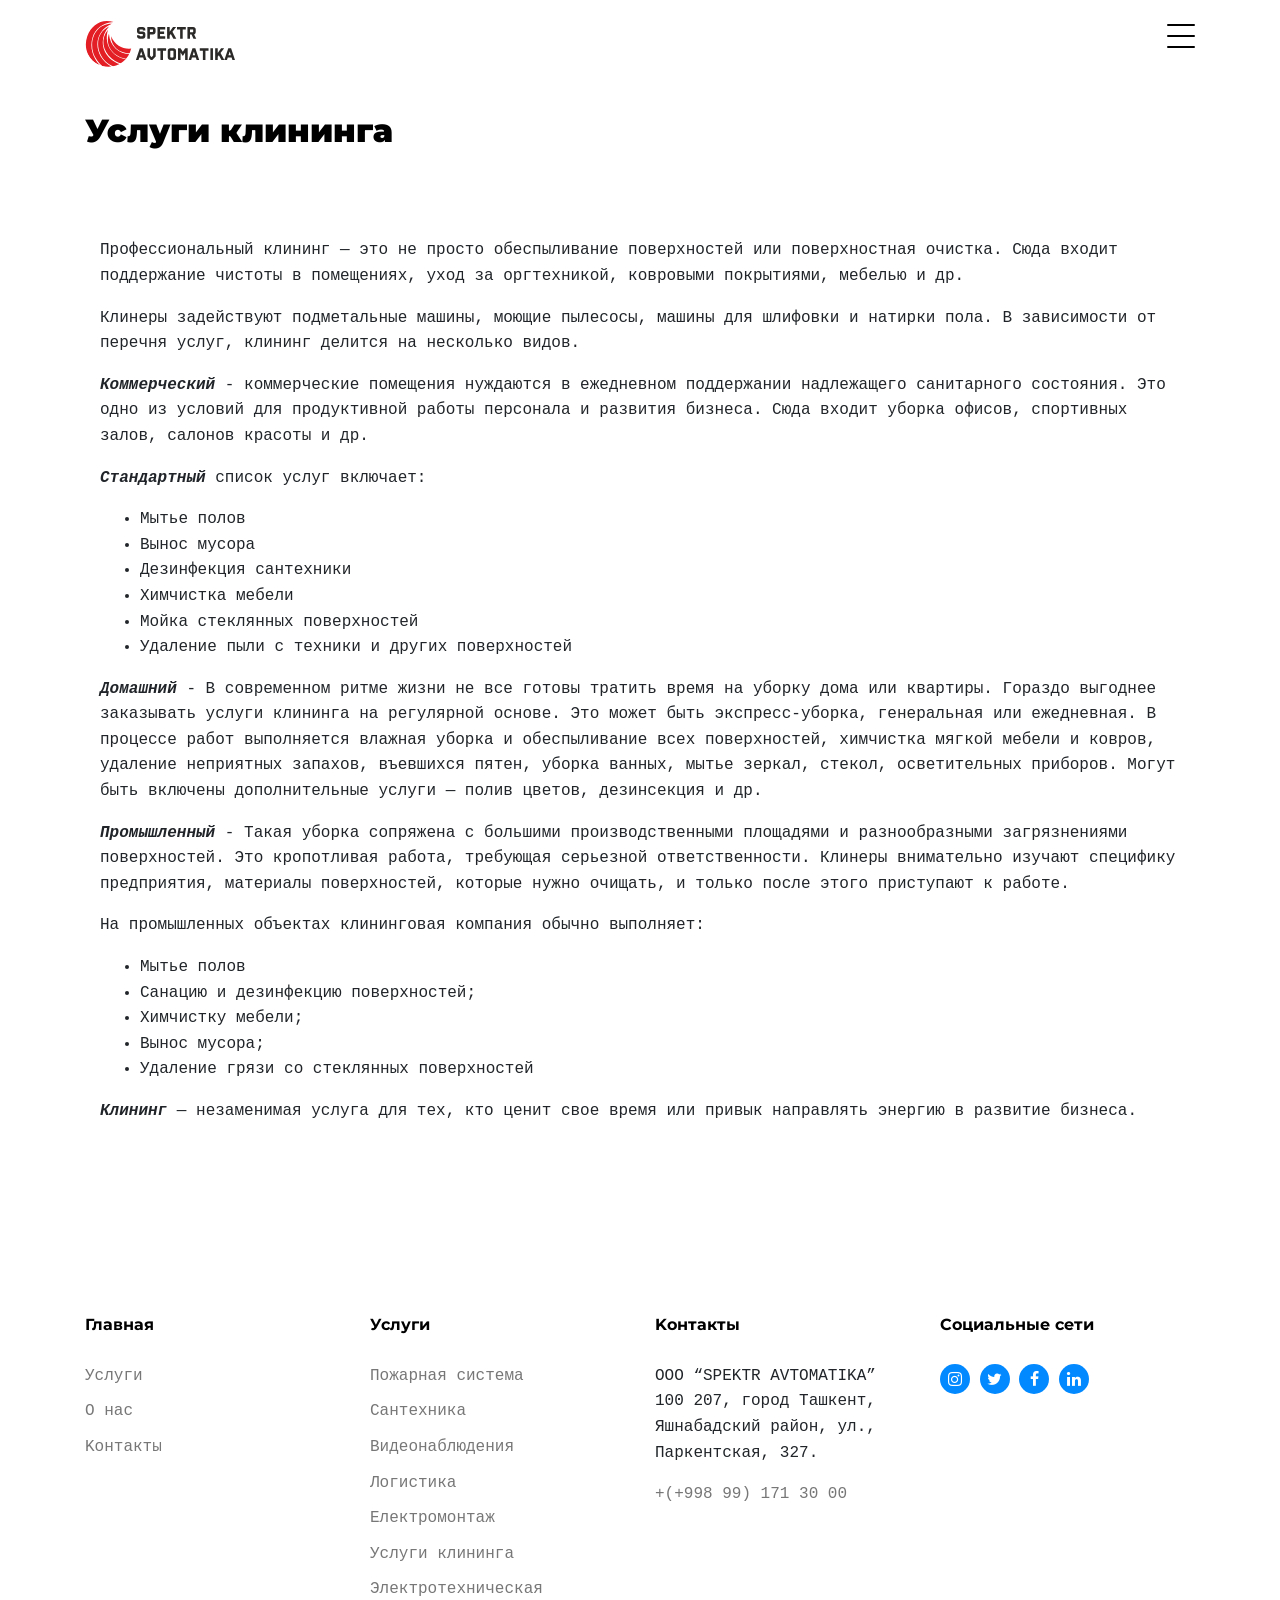
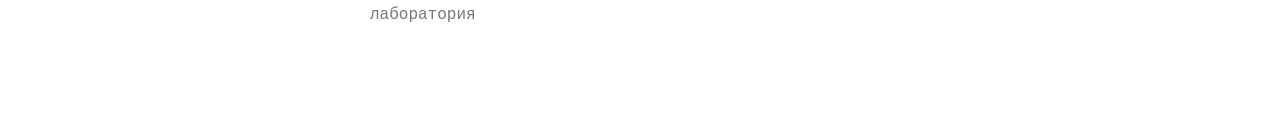
==== commit f73bb38b: "navbar and footer parts done" ====
--- a/cleaning.html
+++ b/cleaning.html
@@ -42,14 +42,13 @@
         <a href="index.html" class="logo m-0"><img class="logo" src="logo.svg"></span></a>
 
         <ul class="js-clone-nav d-none d-lg-inline-none site-menu float-right site-nav-wrap">
-          <li><a href="#home-section" class="nav-link active">Главная</a></li>
-          <li><a href="#services-section" class="nav-link">Услуги</a></li>
+          <li><a href="index.html" class="nav-link active">Главная</a></li>
+          <li><a href="index.html#services-section" class="nav-link">Услуги</a></li>
          
-            <li><a href="#about-section" class="nav-link">O нас</a></li>
-         
-          <!-- <li><a href="#services-section" class="nav-link">Services</a></li> -->
-
-          <li><a href="#contact-section" class="nav-link">Kонтакты</a></li>
+            <li><a href="index.html#about-section" class="nav-link">O нас</a></li>
+            <li><a href="index.html#clients-section" class="nav-link">Наши клиенты</a></li>
+
+          <li><a href="index.html#contact-section" class="nav-link">Kонтакты</a></li>
         </ul>
 
         <a href="#" class="burger ml-auto float-right site-menu-toggle js-menu-toggle d-inline-block d-lg-inline-block" data-toggle="collapse" data-target="#main-navbar">
@@ -151,70 +150,56 @@
 
   <div class="site-footer">
     <div class="container">
-
       <div class="row">
         <div class="col-lg-3">
           <div class="widget">
-            <h3>Home</h3>
+            <h3>Главная</h3>
             <ul class="list-unstyled float-left links">
-              <li><a href="#">Untree.co</a></li>
-              <li><a href="#">About us</a></li>
-              <li><a href="#">Projects</a></li>
-              <li><a href="#">Services</a></li>
-              <li><a href="#">Terms</a></li>
-              <li><a href="#">Privacy</a></li>
-            </ul>
-          </div> <!-- /.widget -->
-        </div> <!-- /.col-lg-3 -->
+              <li><a href="#services-section">Услуги</a></li>
+              <li><a href="#">O нас</a></li>
+              <li><a href="#">Kонтакты</a></li>
+            </ul>
+          </div>
+        </div>
 
         <div class="col-lg-3">
           <div class="widget">
-            <h3>Projects</h3>
-            <ul class="list-unstyled float-left links">
-              <li><a href="#">HTML5</a></li>
-              <li><a href="#">CSS3</a></li>
-              <li><a href="#">Untree.co</a></li>
-              <li><a href="#">Free Templates</a></li>
-              <li><a href="#">WordPress Themes</a></li>
-            </ul>
-          </div> <!-- /.widget -->
-        </div> <!-- /.col-lg-3 -->
+            <h3>Услуги</h3>
+            <ul class="list-unstyled float-left links" id="services-section">
+              <li><a href="fire-system.html">Пожарная система</a></li>
+              <li><a href="plumbing.html">Сантехника</a></li>
+              <li><a href="video.html">Видеонаблюдения</a></li>
+              <li><a href="logistics.html">Логистика</a></li>
+              <li><a href="electric.html">Електромонтаж</a></li>
+              <li><a href="cleaning.html">Услуги клининга</a></li>
+              <li><a href="laboratory.html">Электротехническая лаборатория</a></li>
+            </ul>
+          </div>
+        </div> 
+
+
+        <div class="col-lg-3" id="contact-section">
+          <div class="widget">
+            <h3>Kонтакты</h3>
+            <address>ООО “SPEKTR AVTOMATIKA” 100 207, город Ташкент, Яшнабадский район, ул., Паркентская, 327.
+            </address>
+            <ul class="list-unstyled links mb-4">
+              <li><a href="tel://11234567890">+(+998 99) 171 30 00</a></li>
+            </ul>
+          </div>
+        </div> 
 
         <div class="col-lg-3">
           <div class="widget">
-            <h3>Services</h3>
-            <ul class="list-unstyled float-left links">
-              <li><a href="#">Untree.co</a></li>
-              <li><a href="#">jQuery</a></li>
-              <li><a href="#">Bootstrap</a></li>
-              <li><a href="#">Freebies</a></li>
-            </ul>
-          </div> <!-- /.widget -->
-        </div> <!-- /.col-lg-3 -->
-
-
-        <div class="col-lg-3">
-          <div class="widget">
-            <h3>Contact</h3>
-            <address>43 Raymouth Rd. Baltemoer, London 3910</address>
-            <ul class="list-unstyled links mb-4">
-              <li><a href="tel://11234567890">+1(123)-456-7890</a></li>
-              <li><a href="tel://11234567890">+1(123)-456-7890</a></li>
-              <li><a href="mailto:info@mydomain.com">info@mydomain.com</a></li>
-            </ul>
-
-            <h3>Connect</h3>
+            <h3>Социальные сети</h3>
             <ul class="list-unstyled social">
               <li><a href="#"><span class="icon-instagram"></span></a></li>
               <li><a href="#"><span class="icon-twitter"></span></a></li>
-              <li><a href="#"><span class="icon-facebook"></span></a></li>
+              <li><a href="https://www.facebook.com/spektravtomatika2020/"><span class="icon-facebook"></span></a></li>
               <li><a href="#"><span class="icon-linkedin"></span></a></li>
-              <li><a href="#"><span class="icon-pinterest"></span></a></li>
-              <li><a href="#"><span class="icon-dribbble"></span></a></li>
-            </ul>
-
-          </div> <!-- /.widget -->
-        </div> <!-- /.col-lg-3 -->
+            </ul>
+          </div>
+        </div>
 
       </div> <!-- /.row -->
 
@@ -222,17 +207,7 @@
 
 
 
-      <div class="row mt-5">
-        <div class="col-12 text-center">
-          <p class=" mb-0">&copy; 2020. All Rights Reserved. Design by <a href="https://untree.co/" target="_blank" class=""><strong>Untree.co</strong></a> Distributed By <a href="https://themewagon.com">ThemeWagon</a> </p>
-          <p class="">
-            <span class="mx-2">Twitter <a href="https://twitter.com/untree_co">@Untree_co</a></span>
-            <span>&bullet;</span>
-            <span class="mx-2">Facebook <a href="https://web.facebook.com/Untree.co">@Untree.co</a></span>
-          </p>
-
-        </div>
-      </div>
+     
     </div> <!-- /.container -->
   </div> <!-- /.site-footer -->
 
--- a/css/style.css
+++ b/css/style.css
@@ -808,21 +808,21 @@
 
 .testimonial-wrap .owl-stage-outer {
   padding-top: 7rem;
-  padding-bottom: 7rem; }
+  padding-bottom: 5rem; }
 
 .testimonial-v1 {
   text-align: center;
   padding: 10px;
-  border: 1px solid #f8f9fa;
+  /* border: 1px solid #f8f9fa; */
   -webkit-transition: .3s all ease;
   -o-transition: .3s all ease;
   transition: .3s all ease;
   position: relative;
   border-radius: 10px; }
   .testimonial-v1 img {
-    width: 80px !important;
+    width: 300px !important;
     border-radius: 50%;
-    margin: 0 auto 20px auto;
+    margin: 0 auto 10px auto;
     margin-top: -70px; }
   .testimonial-v1 h3 {
     font-size: 16px;
@@ -833,8 +833,8 @@
     font-size: 14px; }
   .testimonial-v1 .caption {
     font-size: 13px; }
-  .testimonial-v1:hover {
-    border-color: #0389ff; }
+  /* .testimonial-v1:hover {
+    border-color: #0389ff; } */
 
 .owl-3-slider .owl-nav, .single-slider .owl-nav {
   position: absolute;
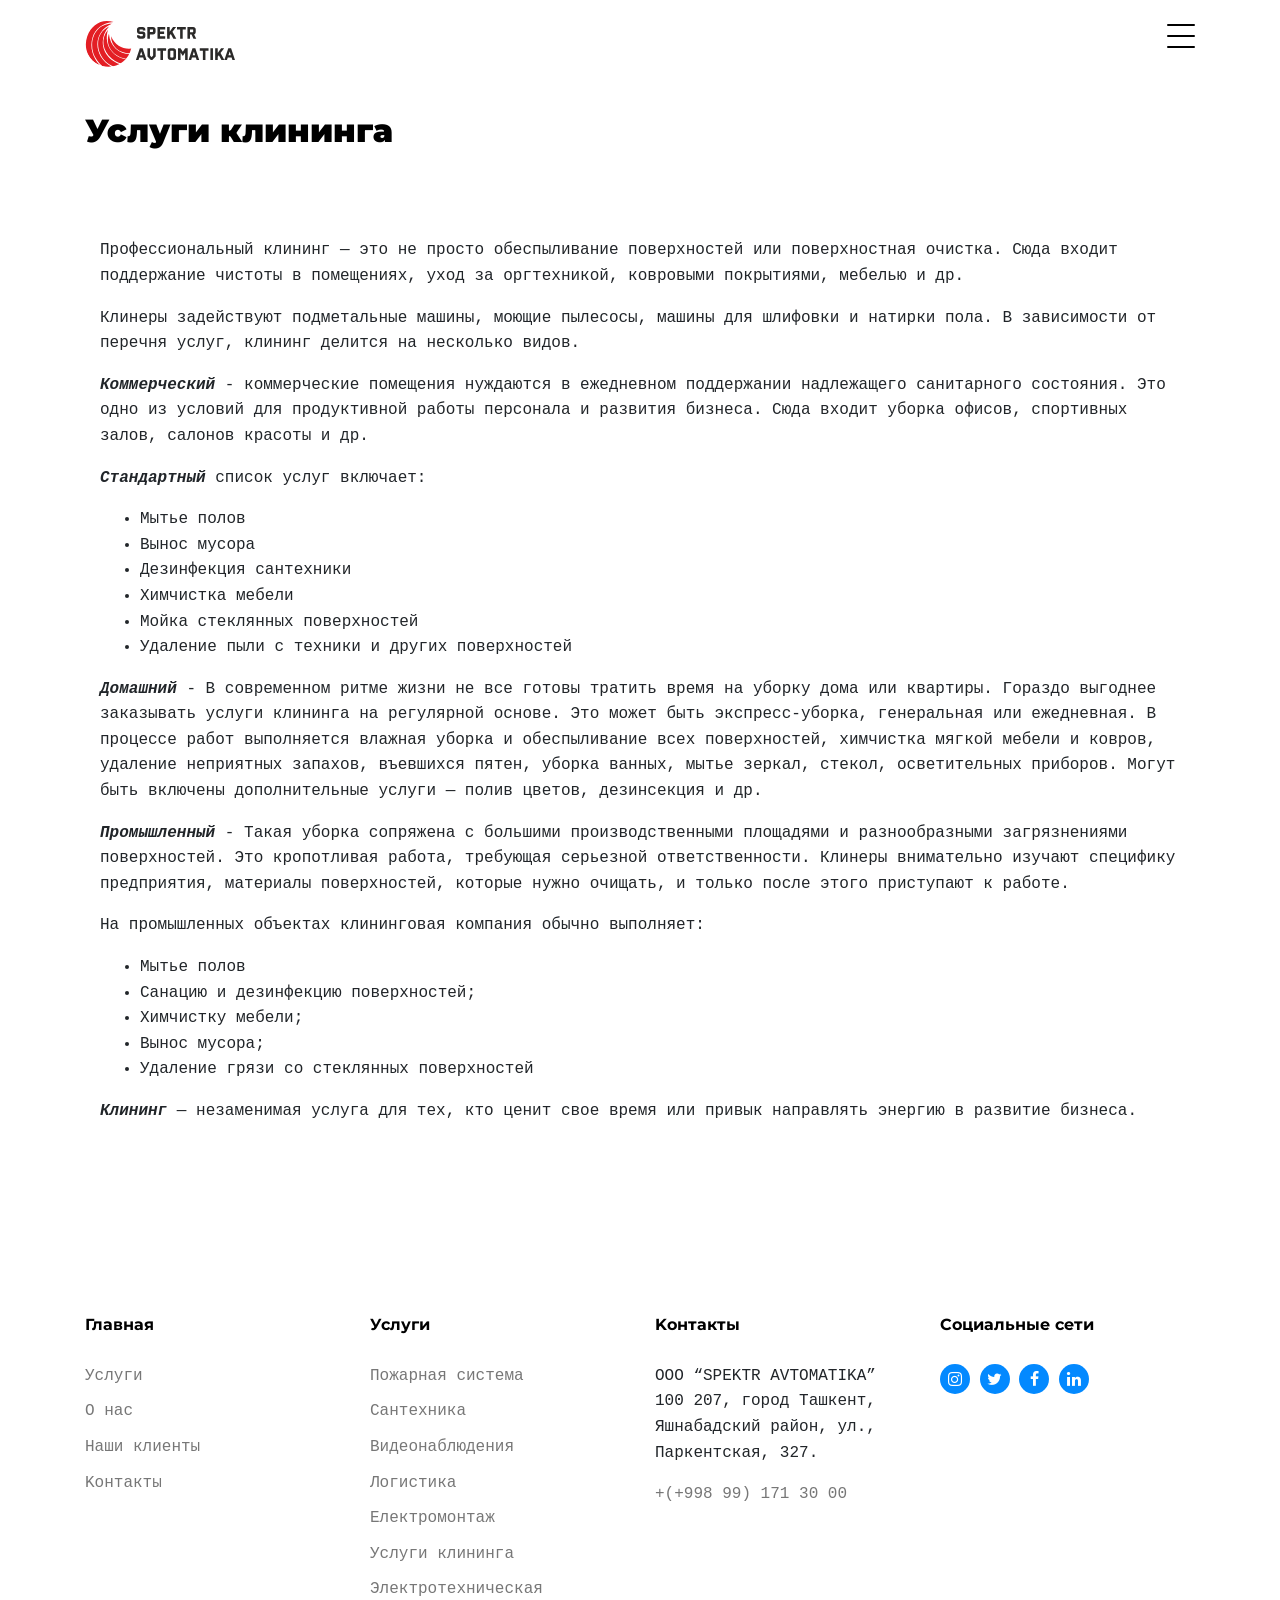
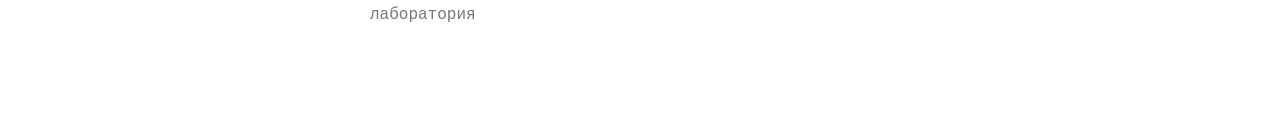
==== commit 37d8248e: "some bugs fixed" ====
--- a/cleaning.html
+++ b/cleaning.html
@@ -155,9 +155,10 @@
           <div class="widget">
             <h3>Главная</h3>
             <ul class="list-unstyled float-left links">
-              <li><a href="#services-section">Услуги</a></li>
-              <li><a href="#">O нас</a></li>
-              <li><a href="#">Kонтакты</a></li>
+              <li><a href="index.html#services-section">Услуги</a></li>
+              <li><a href="index.html#about-section">O нас</a></li>
+              <li><a href="index.html#clients-section">Наши клиенты</a></li>
+              <li><a href="index.html#contact-section">Kонтакты</a></li>
             </ul>
           </div>
         </div>
--- a/css/style.css
+++ b/css/style.css
@@ -807,23 +807,26 @@
     fill: none; }
 
 .testimonial-wrap .owl-stage-outer {
-  padding-top: 7rem;
+  padding-top: 3rem;
   padding-bottom: 5rem; }
 
 .testimonial-v1 {
   text-align: center;
-  padding: 10px;
+  /* padding: 10px; */
   /* border: 1px solid #f8f9fa; */
   -webkit-transition: .3s all ease;
   -o-transition: .3s all ease;
   transition: .3s all ease;
   position: relative;
-  border-radius: 10px; }
+  /* border-radius: 10px; */ }
   .testimonial-v1 img {
-    width: 300px !important;
+    width: 250px !important;
     border-radius: 50%;
     margin: 0 auto 10px auto;
-    margin-top: -70px; }
+    margin-top: -70px;
+    vertical-align: middle;
+    height: 180px;
+   }
   .testimonial-v1 h3 {
     font-size: 16px;
     font-weight: 700;
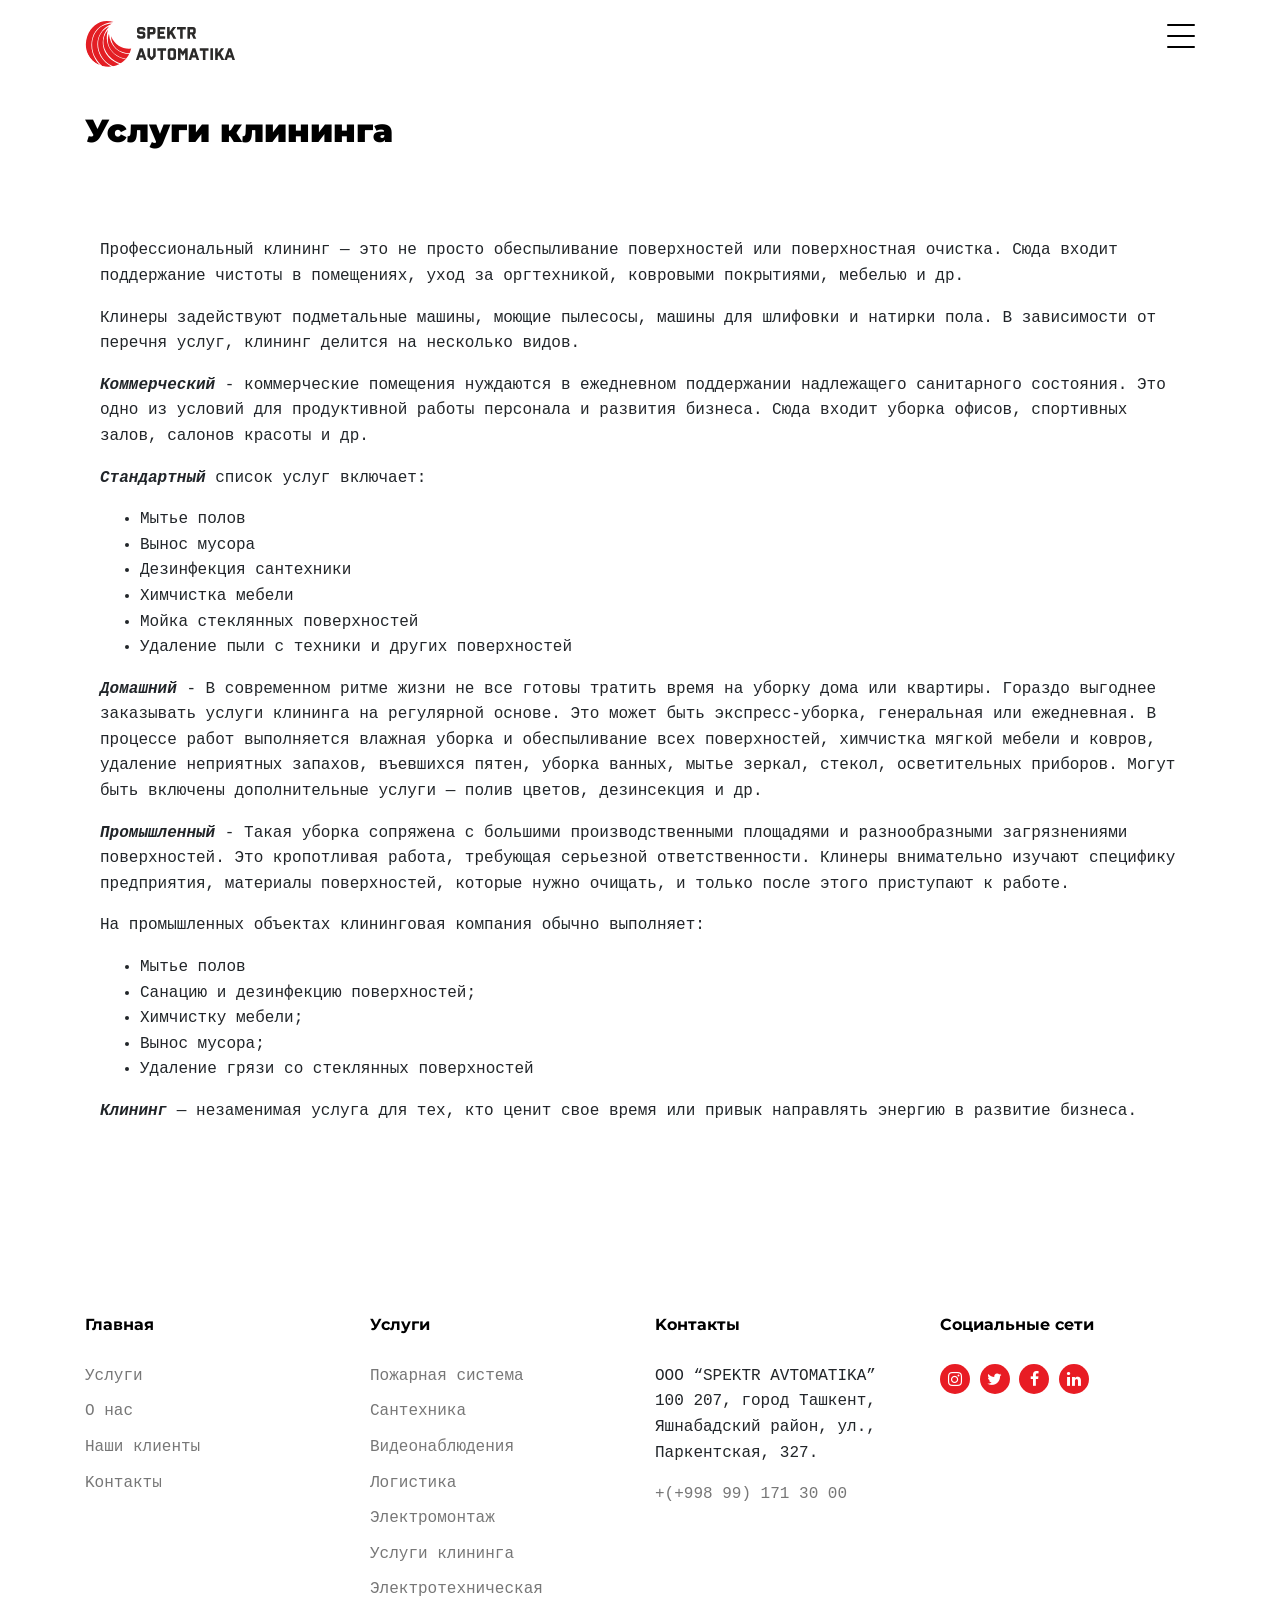
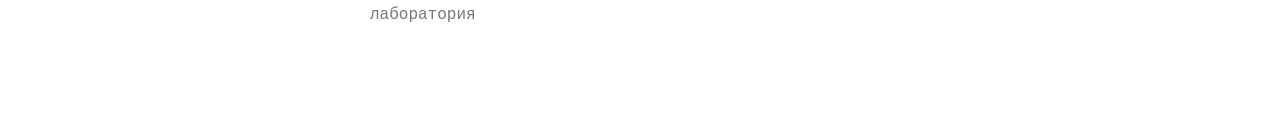
==== commit 67e9bc9d: "some bugs fixed" ====
--- a/cleaning.html
+++ b/cleaning.html
@@ -171,7 +171,7 @@
               <li><a href="plumbing.html">Сантехника</a></li>
               <li><a href="video.html">Видеонаблюдения</a></li>
               <li><a href="logistics.html">Логистика</a></li>
-              <li><a href="electric.html">Електромонтаж</a></li>
+              <li><a href="electric.html">Электромонтаж</a></li>
               <li><a href="cleaning.html">Услуги клининга</a></li>
               <li><a href="laboratory.html">Электротехническая лаборатория</a></li>
             </ul>
--- a/css/style.css
+++ b/css/style.css
@@ -801,7 +801,7 @@
     width: 90px;
     height: 20px; }
   .wave path {
-    stroke: #0389ff;
+    stroke: #e81c24;
     stroke-width: 2px;
     stroke-linecap: round;
     fill: none; }
@@ -820,8 +820,8 @@
   position: relative;
   /* border-radius: 10px; */ }
   .testimonial-v1 img {
-    width: 250px !important;
-    border-radius: 50%;
+    width: 200px !important;
+    /* border-radius: 50%; */
     margin: 0 auto 10px auto;
     margin-top: -70px;
     vertical-align: middle;
@@ -1151,7 +1151,8 @@
 #about-section {
   margin-top: 7rem; }
   #about-section .container {
-    background: #0389ff;
+    background: #e81c24;
+    color: white;
     padding-top: 50px;
     padding-bottom: 50px;
     padding-left: 50px;
@@ -1548,7 +1549,7 @@
       border-radius: 50%;
       background: rgba(0, 0, 0, 0.2); }
     .owl-single .owl-dots .owl-dot.active span, .owl-carousel .owl-dots .owl-dot.active span {
-      background: #0389ff; }
+      background: #e81c24; }
 
 .owl-single.no-dots .owl-dots, .owl-carousel.no-dots .owl-dots {
   display: none; }
@@ -1632,9 +1633,9 @@
     position: relative;
     display: inline-block; }
     .site-footer a:hover {
-      color: #0389ff; }
+      color: #e81c24; }
       .site-footer a:hover:before {
-        background: #0389ff; }
+        background: #e81c24 }
   .site-footer .btn:before {
     display: none; }
   .site-footer .widget {
@@ -1654,7 +1655,7 @@
       width: 30px;
       height: 30px;
       position: relative;
-      background: #0389ff;
+      background: #e81c24;
       border-radius: 50%;
       color: #ffffff; }
       .site-footer .social li a:before {
@@ -1667,5 +1668,5 @@
         -ms-transform: translate(-50%, -50%);
         transform: translate(-50%, -50%); }
       .site-footer .social li a:hover {
-        background: #36a1ff;
+        background: #b30f14;
         color: #ffffff; }
